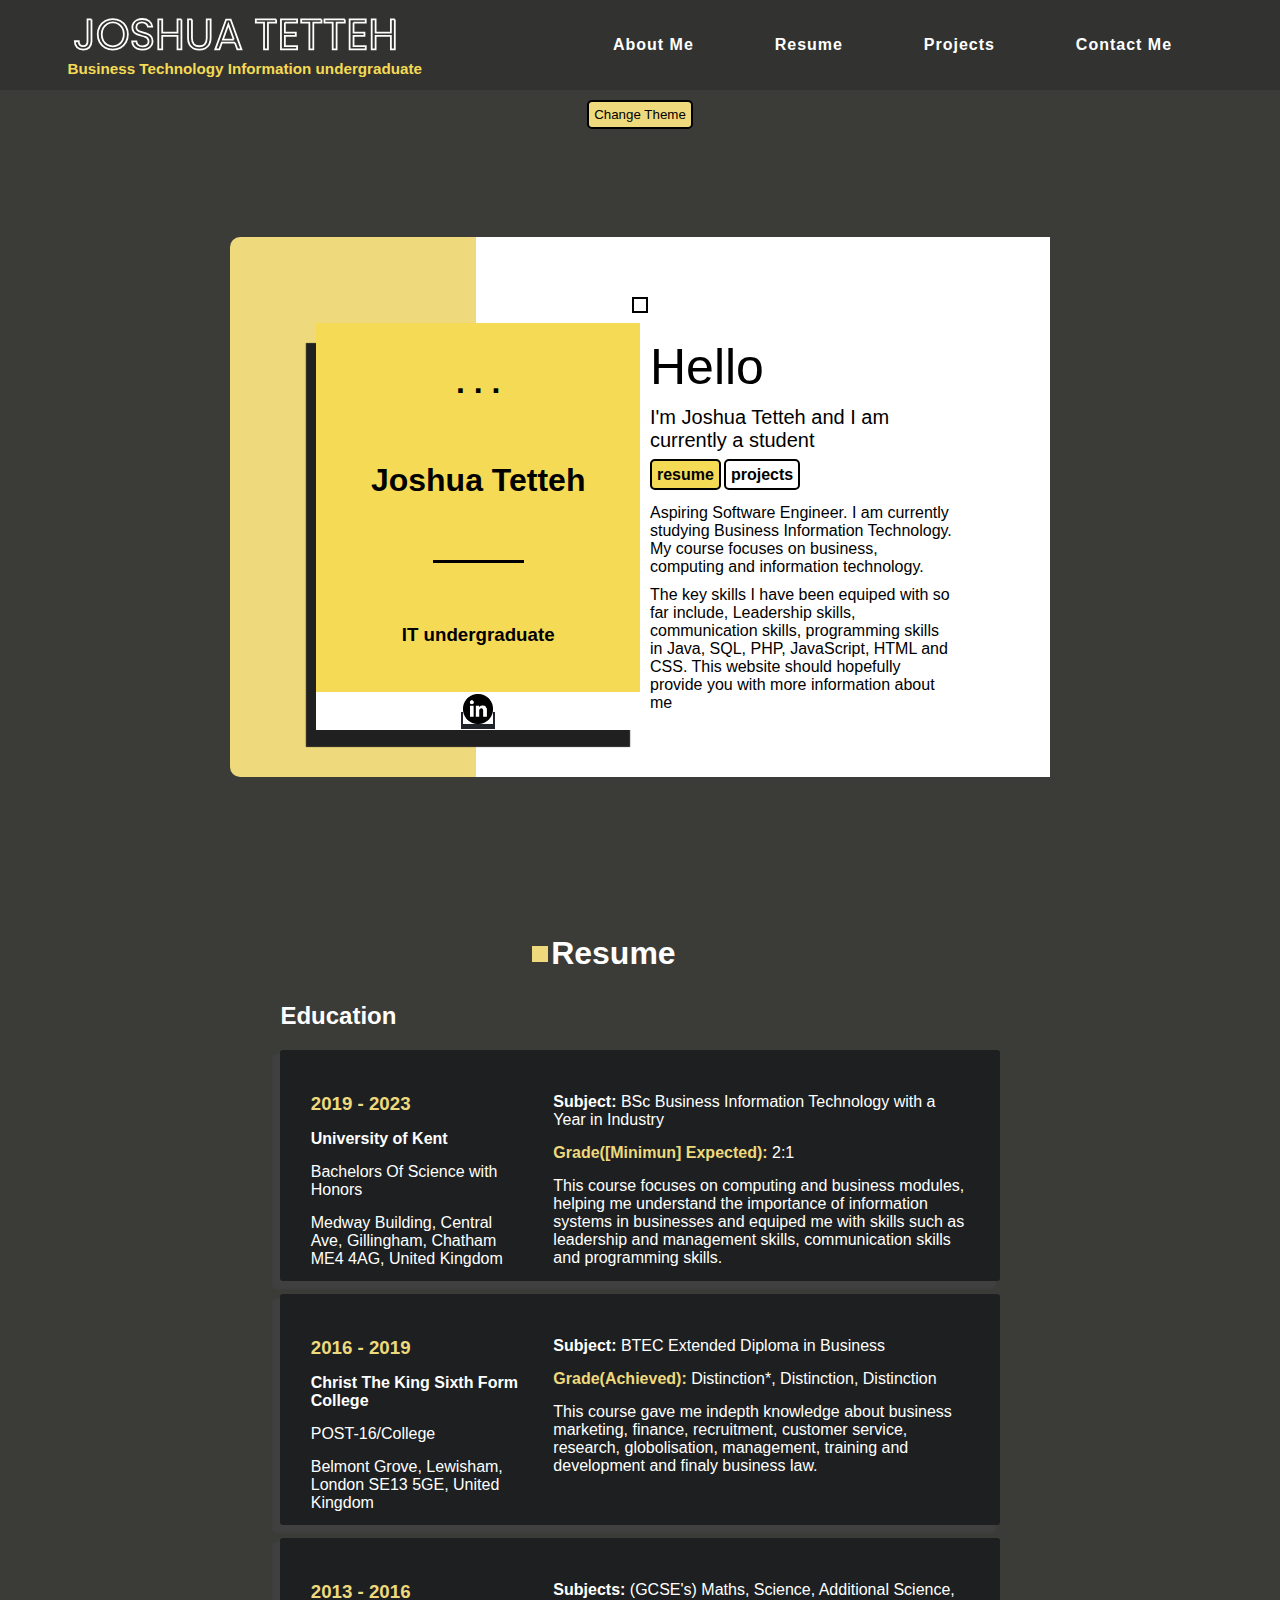
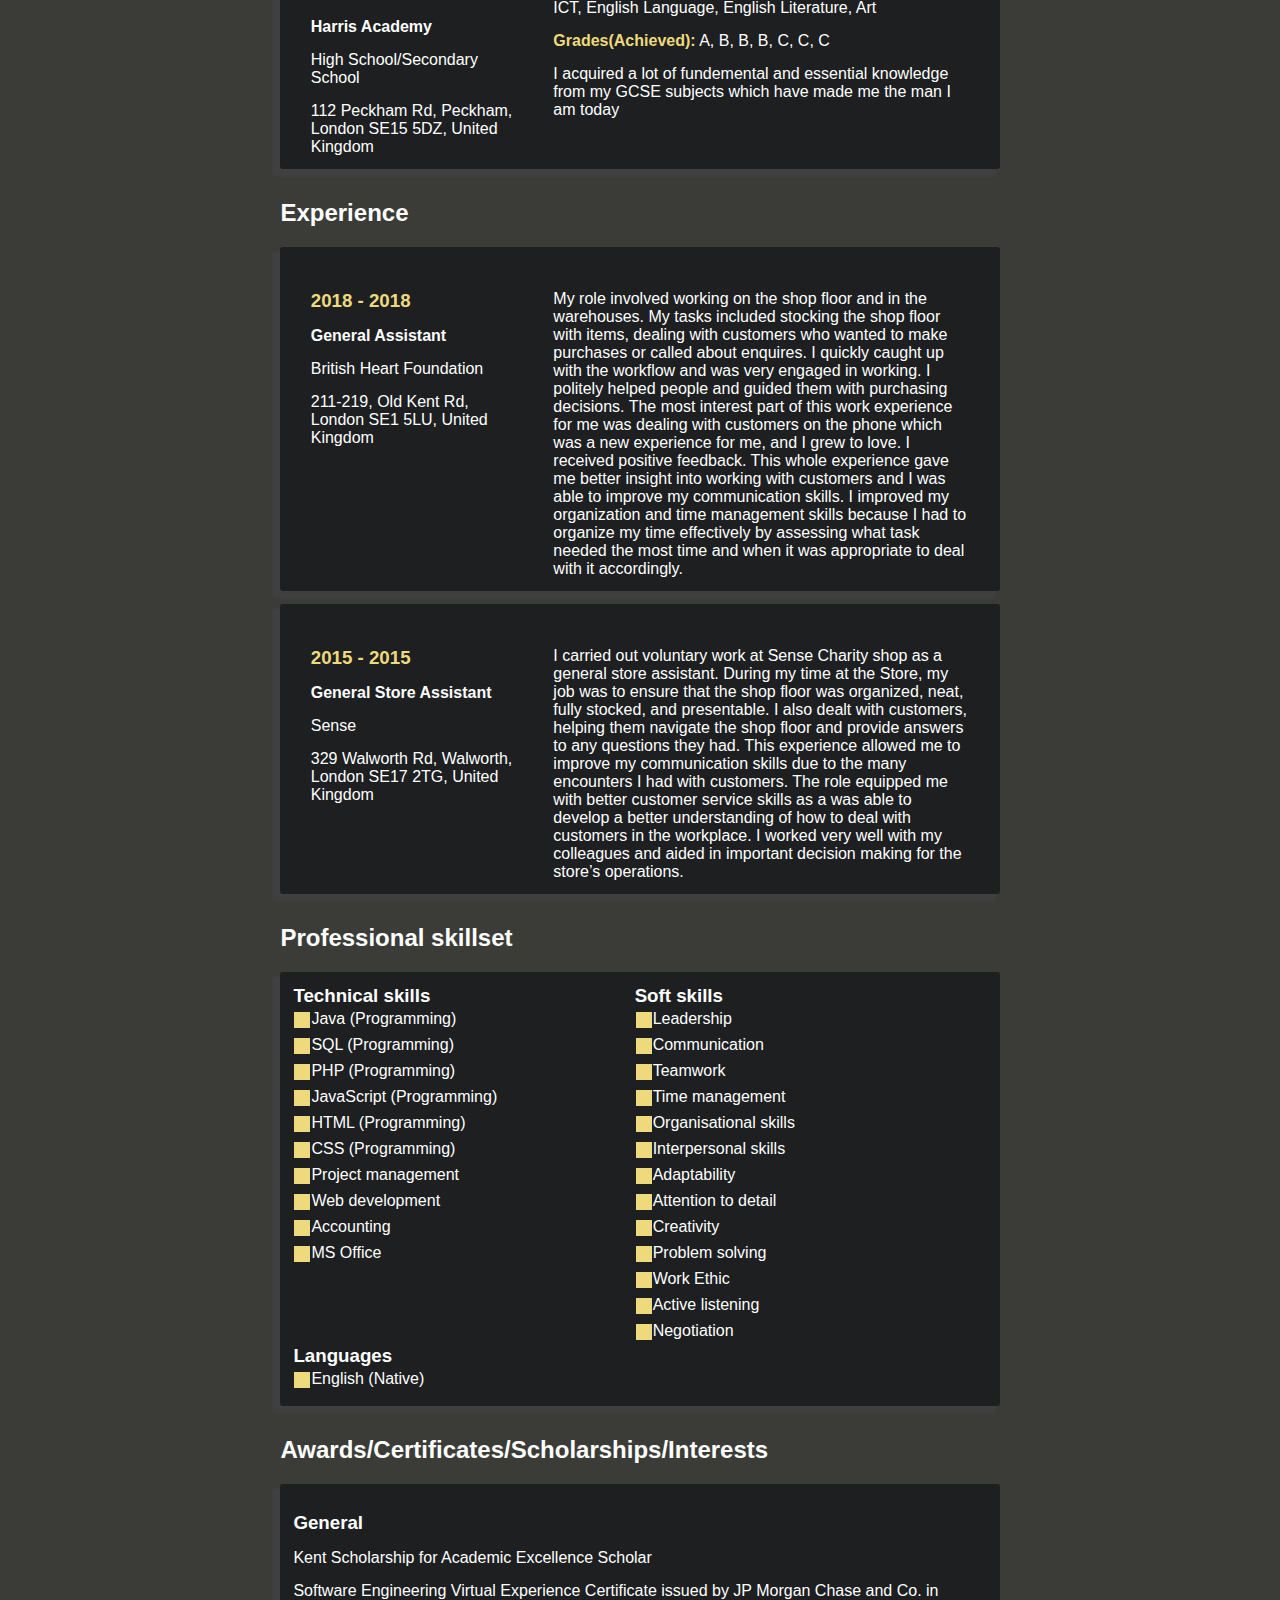
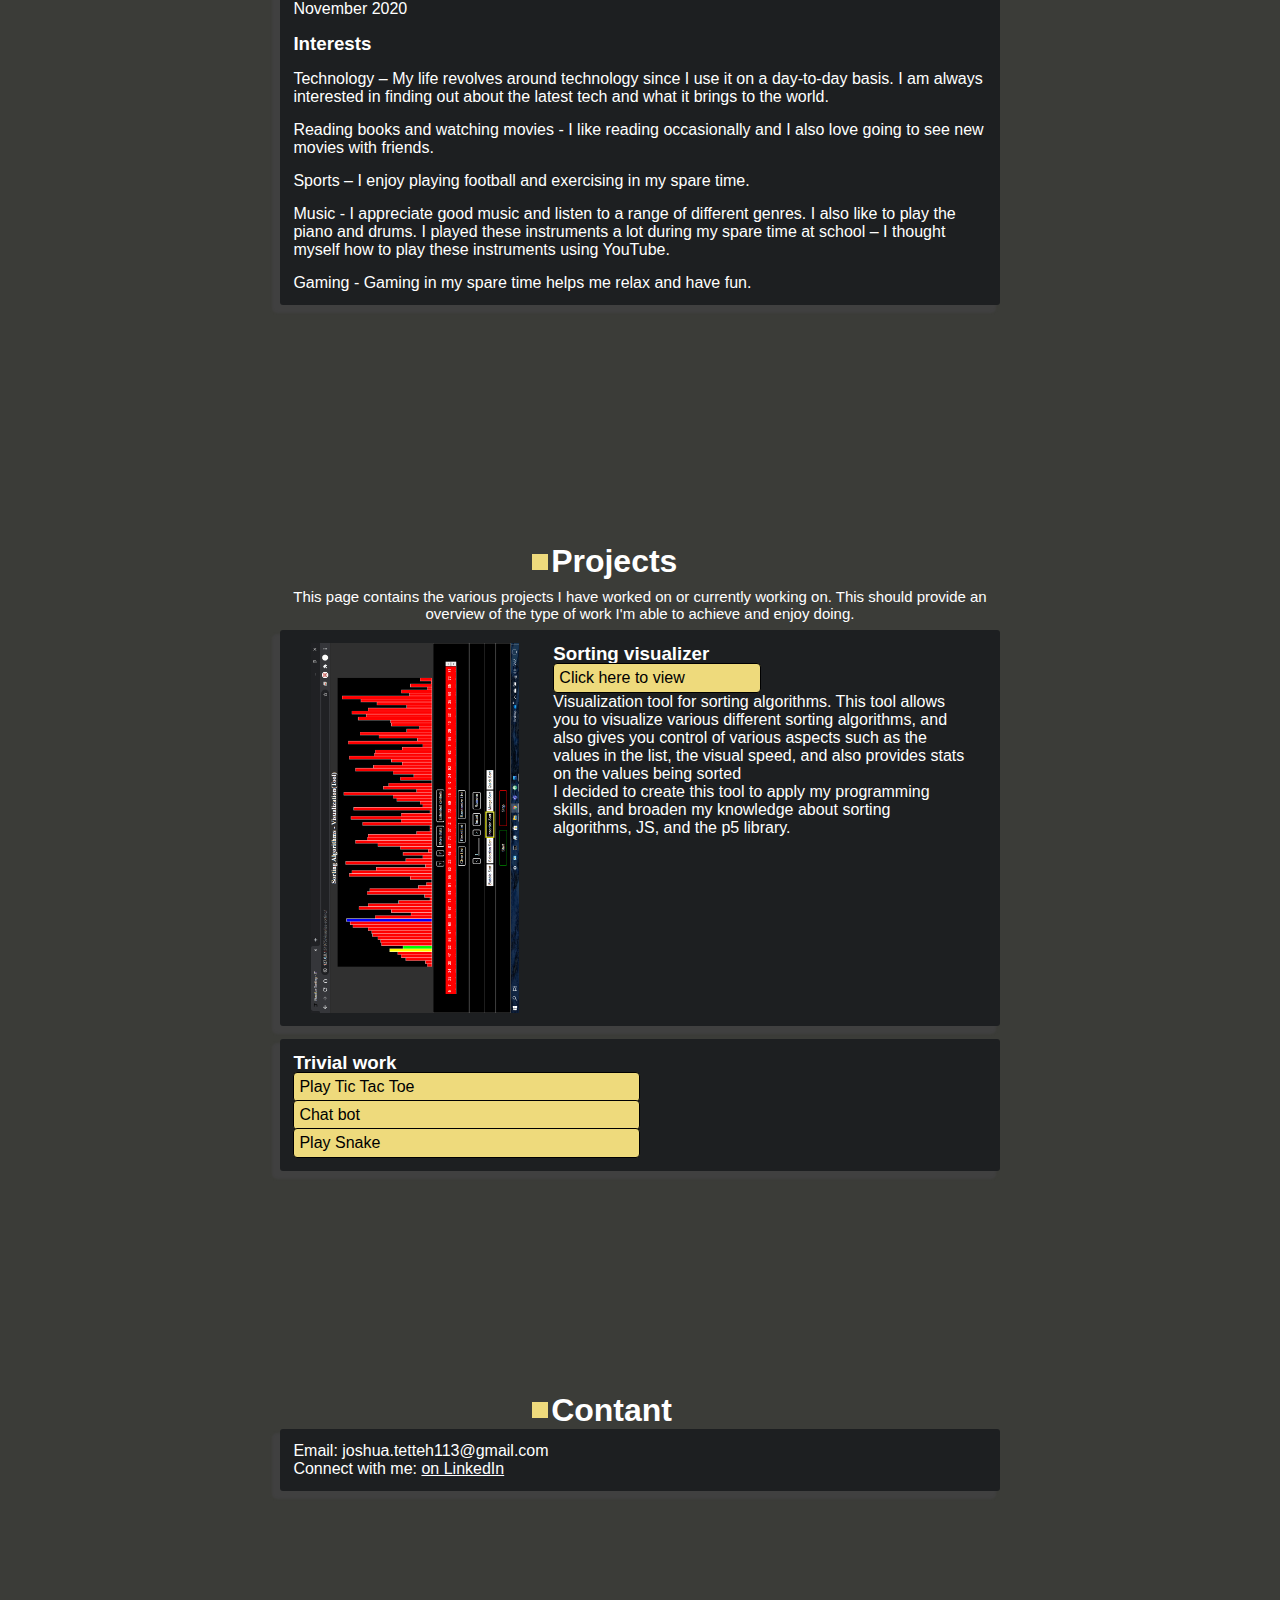
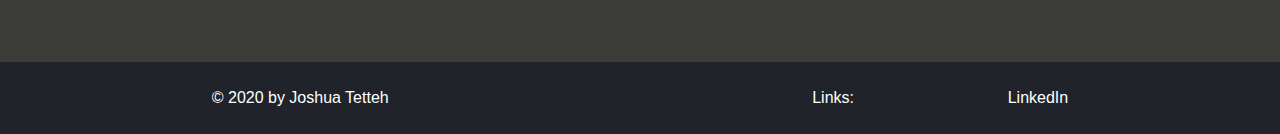
==== index.html @ b837d6ac "changed progress bar color for theme 2" ====
<!DOCTYPE html>
<html lang="en-GB">

<head>
  <meta charset="utf-8">
  <meta name="viewport" content="width=device-width, initial-scale=1.0">
  <title>Joshua Tetteh - Portfolio</title>
	<link rel="apple-touch-icon" href="./favicon.ico">
	<meta name="theme-color" content="#777"/>
	<meta name="description" content="Joshua Tetteh's Portfolio" />
	<meta name="keywords" content="Joshua, Tetteh, Portfolio, meta description,google meta description,meta name description" />
	<meta name="robots" content="index,follow" />

	<script src="https://ajax.googleapis.com/ajax/libs/jquery/3.5.1/jquery.min.js"></script>

  <style>
    /* default/desktop */
    * {
      margin: 0px;
      padding: 0px;
      box-sizing: border-box;
    }

    body {
      background-color: #121212;
			overflow-x: hidden;
			min-width: 350px;
			color: white;
			font-family: 'Courier New', monospace;
    }

		#my-name-svg {
			width: 90%;
			height: 100%;
			animation: 0.5s ease 5s 1 normal forwards running fill-name-white;
		}

		a {
			text-decoration: none;
			color: white;
			cursor: pointer;
		}

		.btn {
			outline: none;
			border: 2px solid #ffffff;
			background-color: #000000;
			color: white;
			padding: 5px;
			border-radius: 5px;
			transition: 0.5s ease;
		}

		.btn:hover {
			border: 3px solid #000000;
			background-color: #ffffff;
			color: black;
		}

		/* navigation panel at the top */
		.header {
			position: -webkit-sticky;
			position: sticky;
			top: 0;
			left: 0;
			display: flex;
			justify-content: space-around;
			align-items: center;
			min-height: 10vh;
			background-color: #363636;
			font-family: sans-serif;
			z-index: 99;
		}

		/* the page scroll bar in the header */
		.pixels-covered {
			position: absolute;
			bottom: 0;
			left: 0;
			background-color: white;
			min-height: 3px;
			width: 0%;
		}

		/* h1 tag with my name in header */
		.my-name {
			color: white;
			text-transform: uppercase;
			letter-spacing: 10px;
			font-size: 15px;
		}

		.my-position {
			font-size: 13px;
		}


		/* navigation container */
		.navigation-links {
			display: flex;
			justify-content: space-around;
			width: 50vw;
			display: flex;
			border-bottom-left-radius: 125px;
		}

		.navigation-links li {
			list-style: none;
		}

		.navigation-links a {
			color: white;
			letter-spacing: 1px;
			font-weight: bold;
			transition: 0.1s ease;
		}

		.navigation-links a:hover {
			border-radius: 50px;
			padding: 2px;
			background-color: white;
			color: black;
			text-decoration: none;
			border-radius: 2px;
		}

		.navigation-links a:active {
			letter-spacing: 3px;
		}

		.focused-nav  {
			text-decoration: underline;
		}

		/* button to open navigation */
		.burger {
			display: none;
		}

		.burger div {
			width: 25px;
			height: 3px;
			background-color: white;
			margin: 5px;
			transition: all 0.3s ease;
			margin: 2px auto;
		}

		.theme-picker-container {
			text-align: center;
			align-items: center;
			padding-top: 10px;
		}

		.theme-picker-container .theme-picker-wrapper {
			display: none;
		}

		.theme-picker-container .show {
			display: initial;
		}

		/* whole/actual page*/
		.content {
			max-width: 80%;
			margin: 0 auto;
		}

		/* each page*/
		.section {
			width: 80%;
			margin: 12vh auto;
			background: #0f0f0f;
			padding: 50px 50px;
			border-bottom: 2px solid black;
			box-shadow: 0px 10px 10px 0.5px #777;
			position: relative;
			z-index: 0;
			border-radius: 10px;
		}

		.section-header {
			width: 30%;
			margin: 0 auto;
			text-align: center;
		}

		.container-title {
			text-align: center;
		}

		.section-content {
			width: 100%;
			margin: 0 auto;
		}

		/* small square boxes infront of texts */
		.title-icon-box {
			display: inline-block;
			min-width: 16px;
			height: 16px;
			background-color: black;
			border: 2px solid white;
			vertical-align: middle;
			margin-right: 3px;
		}

		.title-icon-box#about-title-icon-box {
			margin: 10px auto;
			background-color: white;
			border: 2px solid black;
		}

		.about-background-left {
			z-index: -1;
			position: absolute;
			right: 0px;
			top: 0px;
			background-color: #ffffff;
			width: 70%;
			height: 100%;
		}

		.my-card-divider {
			width: 30%;
			height: 3px;
			background-color: #ffffff;
			margin: 0 auto;
		}

		.about-card {
			display: flex;
			justify-content: center;
			width: 90%;
			margin: 0 auto;
		}

		.about-left {
			min-width: 50%;
			min-height: 100%;
			background-color: #101010;
			text-align: center;
			box-shadow: -10px 20px 1px 0.1px #202020;
			display: flex;
			flex-direction: column;
			justify-content: space-between;
		}

		.my-card {
			padding: 10px;
			margin-bottom: 5px;
			display: flex;
			flex-direction: column;
			justify-content: space-around;
			min-height: 90%;
		}

		#my-pfp {
			width: 100px;
			height: 100px;
			border-radius: 100%;
			margin: 10px auto;
		}

		.about-right {
			min-height: 100%;
			min-width: 50%;
			padding: 10px;
			display: flex;
			flex-direction: column;
			justify-content: space-around;
			color: black;
		}

		/* anchor tags with local href */
		.internal-redirecter.one {
			border: 2px solid black;
			background-color: #ffffff;
			color: black;
			margin-right: 3px;
		}

		.internal-redirecter.one:hover {
			border: 2px solid black;
			background-color: #000000;
			color: white;
		}

		.internal-redirecter.two {
			border: 2px solid black;
			background-color: #000000;
			color: white;
			animation: link-blink 1s linear 0s infinite alternate;
		}

		.internal-redirecter.two:hover {
			border: 2px solid black;
			background-color: #ffffff;
			color: black;
		}
		@keyframes link-blink {
			0% { letter-spacing: 1px; }
			25% { letter-spacing: 1px; }
			50% { letter-spacing: 1px; }
			75% { letter-spacing: 2px; }
			100% { letter-spacing: 1px; }
		}

		.hello {
			font-size: 50px;
		}

		.who-I-am {
			font-size: 20px;
		}

		.about-right div{
			margin: 5px 0px;
		}

		/* anchor tags in first section */
		.nav {
			font-weight: bold;
			padding-top: 4px;
			display: flex;
			align-items: center;
		}

		.nav div{
			height: 100%;
		}

		/* small bar under first card */
		.social-links {
			background-color: #ffffff;
		}

		.social-links div img{
			width: 30px;
			height: 30px;
			margin: 2px;
		}

		/* resume */
		.container-title {
				display: flex;
				align-items: center;
				text-align: center;
		}

		.contact-me a {
			text-decoration: underline;
		}

		.resume-sections {
			width: 100%;
			margin: 30px auto;
		}

		.resume-sections .title-wrapper{
			margin-bottom: 20px;
		}

		.card {
			background-color: #fafafa;
			color: black;
			margin-bottom: 13px;
			padding: 13px;
			display: flex;
			justify-content: space-around;
			border-radius: 3px;
			box-shadow: -6px 6px 2px 2px #404040;
		}

		/* gaps for all cards with text */
		.education .card *, .experience .card *, .extracurricular  .card * {
			margin-top: 15px;
		}

		.card .left{
			width: 30%;
		}

		.card .right{
			width: 60%;
		}

		.one-sided {
			display: block;
		}

		.title-wrapper {
			word-wrap: break-word;
		}

		.random-projects ul {
			list-style-type: none;
		}

		.skill-set-box-icon {
			display: inline-block;
			min-width: 16px;
			height: 16px;
			vertical-align: middle;
			margin: 5px auto;
			margin-right: 1px;
			background-color: white;
			border: 2px solid black;
		}

		.skill {
			display: inline-block;
			margin-left: 1px;
			min-width: 80%;
		}

		.projects-description {
			text-align: center;
			font-size: 15px;
			margin: 8px auto;
		}

		.skill-set-card-top-bottom {
			display: flex;
		}

		/* footer */
		.footer {
			position: relative;
			background-color: #363636;
			min-height: 8vh;
			display: flex;
			justify-content: space-around;
			align-items: center;
		}

		.contact-me a {
			color: #000;
		}

		#backToTopButton {
			display: none;
			min-width: 3vw;
			min-height: 3vw;
			position: fixed;
			bottom: 5vw;
			right: 5vw;
			z-index: 99;
			border: none;
			outline: none;
			background-color: #000000;
			color: #ffffff;
			border: 2px solid white;
			font-size: 30px;
			font-weight: bold;
			cursor: pointer;
			padding: 10px;
			border-radius: 10px;
			font-size: 10px;
			opacity: 0.8;
			transition: 0.5s ease;
		}

		#backToTopButton:hover {
			background-color: #ffffff;
 			color: #000000;
		}

		.links {
			display: flex;
			justify-content: space-between;
			min-width: 20vw;
		}

		/* projects links */
		.semi-important-link {
			display: inline-block;
			margin-top: -2px;
			border: 2px solid black;
			background-color: #ffffff;
			color: black;
			min-width: 50%;
			padding: 5px;
		}

		.semi-important-link:hover {
			border: 2px solid black;
			background-color: #000000;
			color: white;
		}

		.project-card .left img {
			display: block;
			width: 100%;
			height: 100%;
		}

		.email-note {
			-moz-user-select: all;
		  -webkit-user-select: all;
		  -ms-user-select: all;
		  user-select: all;
		}
		/* end of default/desktop */
  </style>
  <style>
    /* tablet devices */
    @media all and (max-width: 1024px){
			#my-name-svg {
				width: 70%;
				height: 100%;
			}

			.navigation-links {
				width: 50%;
				font-size: 15px;
			}

			.my-name {
				font-size: 13px;
				letter-spacing: 6px;
			}

			.my-position {
				font-size: 11px;
			}

			.section {
				width: 90%;
				font-size: 15px;
			}

			.section-header {
				width: 20%;
				margin: 0 auto;
				font-size: 14px;
			}

			.resume h2.title {
				font-size: 5vw;
			}

			.title-icon-box {
				min-width: 12px;
				height: 12px;
			}

			.about-left {
				box-shadow: -10px 10px 1px 0.1px #888888;
			}

			#backToTopButton {
				min-width: 4.5vw;
				min-height: 4.5vw;
			}
    }
		/* end of tablet devices */
  </style>
  <style>
    /* mobile devices */
    @media all and (max-width: 768px){

			#my-name-svg {
				width: 60%;
				height: 100%;
			}

			.my-name {
				font-size: 12px;
				letter-spacing: 2px;
			}

			.my-position {
				font-size: 10px;
			}

			.navigation-links {
				position: absolute;
				right: 0px;
				height: 80vh;
				top: 10vh;
				background-color: #363636f5;
				display: flex;
				flex-direction: column;
				align-items: center;
				min-width: 70vw;
				transform: translateX(100%);
				transition: transform 0.5s ease-in;
			}

			.navigation-hidden {
				display: none;
				transform: translateX(100%);
				transition: transform 0.5s ease-in;
			}

			.navigation-links li {
				opacity: 0;
			}

			.burger {
				display: block;
			}

			.content {
				width: 100%;
			}

			.section {
				width: 100%;
				padding: 10px;
			}

			.section-header {
				width: 20%;
				font-size: 12px;
			}

			.section-header.shift {
				transform: translateX(-50%);
			}

			.about-background-left {
				left: 0px;
				width: 100%;
				height: 30%;
			}

			.about-left {
				min-height: 50vh;
				box-shadow: -5px 5px 1px 0.1px #888888;
			}

			.my-card {
				min-height: 40vh;
			}

			.title-icon-box {
				min-width: 10px;
				height: 10px;
			}

			.about-card {
				flex-direction: column;
			}

			.about-right {
				color: white;
			}

			.internal-redirecter.two {
				border: 2px solid white;
				background-color: #ffffff;
				color: black;
				margin-right: 3px;
			}

			.internal-redirecter.two:hover {
				border: 2px solid black;
				background-color: #000000;
				color: white;
			}

			.internal-redirecter.one {
				border: 2px solid black;
				background-color: #000000;
				color: white;
			}

			.internal-redirecter.one:hover {
				border: 2px solid white;
				background-color: #ffffff;
				color: black;
			}

			/* resume */
			.card {
				flex-direction: column;
			}

			.card .left{
				width: 100%;
				margin-bottom: 10px;
			}

			.card .right{
				width: 100%;
			}

			.skill-set-card-top-bottom {
				flex-direction: column;
			}

			.semi-important-link {
				font-size: 14px;
			}

			.projects-description {
				font-size: 12px;
			}

			#backToTopButton {
				min-width: 6vw;
				min-height: 6vw;
			}
    }
		/* end of mobile devices */
  </style>
	<style>
		/* defaults */
		/* mobile  */
		.navigation-active {
			display: flex;
			transform: translateX(0%);
			z-index: 98;
		}

		@keyframes navigationLinkFade {
			from {
				opacity: 0;
				transform: translateX(50px);
			}
			to {
				opacity: 1;
				transform: translateX(0px);
			}
		}

		/* bars for navigation button */
		.toggle.line1 {
			transform: rotate(-45deg) translate(-5px, 2px);
		}

		.toggle.line2 {
			opacity: 0;
		}

		.toggle.line3 {
			transform: rotate(45deg) translate(-5px, -2px);
		}
	</style>
	<script>
		$(document).ready(function() {

			// continous name animation
			// infinite loop
			$("#my-name-svg").css("animation", `text-fill-animate1 4s linear 15s infinite alternate`);
			$("#my-name-svg path").each(function(index) {
				/* set max offset for svg */
				$(this).css("stroke-dasharray", `${$(this).get(0).getTotalLength()}`);
				/* add animation to texts lines */
				$(this).css("animation", `text-line-animate${index} 3s linear ${index}s infinite alternate`);
				/* create animation for each text */
				var css = `@keyframes text-line-animate${index} { 0% {stroke-dashoffset: ${$(this).get(0).getTotalLength()}} 50% {stroke-dashoffset: 0} 100% {stroke-dashoffset: 0} }`,
				head = document.head || document.getElementsByTagName('head')[0], /* get head tag  */
				styleObj = document.querySelectorAll('style')[0];/* get first style tag  */
				if (index === 1) css += ` @keyframes text-fill-animate1 { 0% {fill: transparent} 25% {fill: transparent} 50% {fill: white} 100% {fill: transparent} }`;
				/* append new css in style tag */
				if (styleObj.styleSheet){
				  // This is required for IE8 and below.
				  styleObj.styleSheet.cssText = css;
				} else {
				  styleObj.appendChild(document.createTextNode(css));
				}
			});

			// add scroll effects to the navigation button
			$(".navigation-links a").click(function (){
				var sectionElementID = $(this).attr('name');
          $('html, body').animate({
              scrollTop: $(sectionElementID).offset().top-140
          }, 300);
      });

			$('.internal-redirecter').click(function (){
				var sectionElementID = $(this).attr('name');
          $('html, body').animate({
              scrollTop: $(sectionElementID).offset().top-140
          }, 3500);
      });

			// create function to add listener to navigation button
			// get nav button, nav container and each anchor tag
			const navigationSlide = function() {
				const burger = document.querySelector('.burger');
				const navigation = document.querySelector('.navigation-links');
				const navigationLinks = document.querySelectorAll('.navigation-links li');

				// toggle nav
				burger.addEventListener('click', function() {
					navigation.classList.toggle('navigation-active');
					navigation.classList.toggle('navigation-hidden');

					// animate navigationLinks
					navigationLinks.forEach(function(link, index) {
						if (link.style.animation)
						{
							link.style.animation = '';
						}
						else
						{
							link.style.animation = `navigationLinkFade 0.5s ease forwards ${index/7+0.3}s`;
						}
					});

					// animate burger
					document.querySelectorAll('.burger div').forEach(function(div) {
						div.classList.toggle('toggle');
					});
				});
			}

			// call to add effects of nav, for mobile
			navigationSlide();

			// hide/display backToTopButton
			window.onscroll = function() {
				// check for safari or any other brower
			  if (document.body.scrollTop > 150 || document.documentElement.scrollTop > 150)
			  {
			    $('#backToTopButton').css("display","block");
			  }
			  else
			  {
			    $('#backToTopButton').css("display","none");
			  }

				// percentage bar/ page scroll progress bar
				var winScroll = document.body.scrollTop || document.documentElement.scrollTop;
			  var height = document.documentElement.scrollHeight - document.documentElement.clientHeight;
			  var scrolled = (winScroll / height) * 100;
				$('.pixels-covered').css("width", scrolled + "%");
			};

			// add handler to back to top button
			$('#backToTopButton').click(function() {
				$('html, body').animate({
            scrollTop: 0
        }, 1000);
			});

			// toggle select tag that is used to select themes hidden/inline-block
			$('#changeThemeBtn1').click(function() {
				$('.theme-picker-wrapper').toggleClass('show');
			});

			// change theme when user selects a new theme
			$('#themePicker1').change(function() {
				switch($(this).val())
				{
					case "theme1" :
						applyTheme1();
						break;
					case "theme2" :
						applyTheme2();
						break;
					case "theme3" :
						applyTheme3();
						break;
				}
				// hide the select tag again
				$('#changeThemeBtn1').click();
			});
			// applys specific css values to change theme;
			function applyTheme1() {
				// remove all applied themes(style tags), leaving default
				$('.themes').remove();
			}
			// adds style tag with specific css values to change theme;
			function applyTheme2() {
				// remove previous style tag for themes
				$('.themes').remove();
				// style tag
				var newStyle = $("<style class='themes theme2'></style>");
				$('head').append(newStyle);
				// css for style tag
				let styleTextNode = `body { background-color: #e6dace; font-family: Arial, sans-serif; }
				.header { background-color: #fff; color: #000; }
				#my-name-svg { background-color: #00f7; padding: 5px; border-radius: 2px; box-shadow: 0px 5px 15px 10px #77f7; }
				@media all and (max-width: 768px) {.navigation-links { background-color: #e6dace; border-left: 2px solid #000; } }
				.navigation-links a { background: transparent; color: #000; transition: 0s; }
				.navigation-links a:hover, .navigation-links a:active { color: #00f; }
				.burger div { background-color: #00f; }
				.footer, .footer a, a { background-color: #fff; color: #000; }
				#about-me { background-color: #e6dace; color: #000; }
				.about-left { background-color: #f4ece6; color: #000; }
				.my-card-divider { background-color: #00f; }
				@media all and (max-width: 768px) {.about-right { color: #000; } }
				.section { background: transparent; color: #000; box-shadow: none; border-bottom: none; }
				.card { background-color: #fff; color: #000; }
				.education .card h3, .experience .card h3 { color: #00f; }
				.education .card .grades { color: #00f; }
				.internal-redirecter.one { background-color: #00f; color: #fff; border: 2px solid #00f; }
				.internal-redirecter.one:hover { background-color: #fff; color: #000; border: 2px solid #00f; }
				.internal-redirecter.two { background-color: #fff; color: #000; border: 2px solid #00f; }
				.internal-redirecter.two:hover { background-color: #00f; color: #fff; border: 2px solid #00f; }
				.title-icon-box { background-color: #00f; border: 2px solid #00f; }
				.skill-set-box-icon { background-color: #00f; border: none; }
				#backToTopButton { background-color: #00f; border: none; }
				.semi-important-link { background-color: #34a1eb; color: #fff; border: 2px solid #000; border-radius: 10px; }
				.btn { background-color: #34a1eb; color: #fff; border: 2px solid #000; }
				.skill p { display: inline-block; }
				.extracurricular-card-right ul { list-style-type: none; }
				.pixels-covered { background: linear-gradient(to right, #fcb045, #fd1d1d, #833ab4); border-radius: 10px; }`;
				$('.themes').append(styleTextNode);
			}
			// adds style tag with specific css values to change theme;
			function applyTheme3() {
				// remove previous style tag for themes
				$('.themes').remove();
				// style tag
				var newStyle = $("<style class='themes theme2'></style>");
				$('head').append(newStyle);
				// css for style tag
				let styleTextNode = `body { background-color: #3b3c38; font-family: Helvetica, sans-serif; }
				.header { background-color: #323330; color: #ff0; }
				.header .title { color: #f5da55; }
				#my-name-svg { background: transparent; padding: 5px; border-radius: 2px; }
				.navigation-links a { background: transparent; color: #fff; transition: 0s; }
				.navigation-links a:hover, .navigation-links a:active { color: #eeda7c; background: transparent; }
				.burger div { background-color: #f5da55; }
				.footer, .footer a, a { background-color: #20232a; color: #fff; }
				.title { color: #fff; }
				#about-me { background-color: #eeda7c; color: #000; }
				.about-left { background-color: #f5da55; color: #000; }
				.my-card-divider { background-color: #000; }
				.section { background: transparent; color: #000; box-shadow: none; border-bottom: none; }
				.card { background-color: #1d1f21; color: #fff; }
				.education .card h3, .experience .card h3 { color: #eeda7c; }
				.education .card .grades { color: #eeda7c; }
				.internal-redirecter.one { background-color: #f5da55; color: #000; border: 2px solid #000; }
				.internal-redirecter.one:hover { background-color: #fff; color: #000; border: 2px solid #000; }
				.internal-redirecter.two { background-color: #fff; color: #000; border: 2px solid #000; }
				.internal-redirecter.two:hover { background-color: #f5da55; color: #000; border: 2px solid #000; }
				.title-icon-box { background-color: #eeda7c; border: 2px solid #eeda7c; }
				.skill-set-box-icon { background-color: #eeda7c; border: none; }
				#backToTopButton { background-color: #000; border: none; }
				.semi-important-link { background-color: #eeda7c; color: #000; border: 1px solid #000; border-radius: 4px; }
				.btn { background-color: #eeda7c; color: #000; border: 2px solid #000; }
				.skill p { display: inline-block; }
				.extracurricular-card-right ul { list-style-type: none; }
				.pixels-covered { background-color: #eeda7c; }
				.projects-description { color: #fff; }
				.contact-me a { color: #fff; }
				@media all and (max-width: 768px) {
				.navigation-links { background-color: #323330; border-left: 2px solid #000; }
				.about-right { color: #000; }
				}`;
				$('.themes').append(styleTextNode);
			}
			// automatically pick theme 3 when the user loads the page
			$('#themePicker1 option[value=theme3]').prop("selected","selected").change();
			// hide the select tag used to change themes,the changeThemeBtn toggles its display
			$('#changeThemeBtn1').click();
		});
	</script>

</head>

<body>
  <div class="body">
     <div class="container header">
        <div class="container title">
          <div class="container my-name">
						<svg id="my-name-svg" width="360" height="37" viewBox="0 0 360 37" fill="none" xmlns="http://www.w3.org/2000/svg">
						<path d="M20.544 1.544V26.264C20.544 29.016 19.696 31.224 18 32.888C16.304 34.52 14.064 35.336 11.28 35.336C8.464 35.336 6.208 34.504 4.512 32.84C2.816 31.144 1.968 28.84 1.968 25.928H6.336C6.368 27.56 6.784 28.888 7.584 29.912C8.416 30.936 9.648 31.448 11.28 31.448C12.912 31.448 14.128 30.968 14.928 30.008C15.728 29.016 16.128 27.768 16.128 26.264V1.544H20.544Z" stroke="white" stroke-width="2" mask="url(#path-1-outside-1)"/>
						<path d="M44.3171 35.336C41.2131 35.336 38.3811 34.616 35.8211 33.176C33.2611 31.704 31.2291 29.672 29.7251 27.08C28.2531 24.456 27.5171 21.512 27.5171 18.248C27.5171 14.984 28.2531 12.056 29.7251 9.464C31.2291 6.84 33.2611 4.808 35.8211 3.368C38.3811 1.896 41.2131 1.16 44.3171 1.16C47.4531 1.16 50.3011 1.896 52.8611 3.368C55.4211 4.808 57.4371 6.824 58.9091 9.416C60.3811 12.008 61.1171 14.952 61.1171 18.248C61.1171 21.544 60.3811 24.488 58.9091 27.08C57.4371 29.672 55.4211 31.704 52.8611 33.176C50.3011 34.616 47.4531 35.336 44.3171 35.336ZM44.3171 31.544C46.6531 31.544 48.7491 31 50.6051 29.912C52.4931 28.824 53.9651 27.272 55.0211 25.256C56.1091 23.24 56.6531 20.904 56.6531 18.248C56.6531 15.56 56.1091 13.224 55.0211 11.24C53.9651 9.224 52.5091 7.672 50.6531 6.584C48.7971 5.496 46.6851 4.952 44.3171 4.952C41.9491 4.952 39.8371 5.496 37.9811 6.584C36.1251 7.672 34.6531 9.224 33.5651 11.24C32.5091 13.224 31.9811 15.56 31.9811 18.248C31.9811 20.904 32.5091 23.24 33.5651 25.256C34.6531 27.272 36.1251 28.824 37.9811 29.912C39.8691 31 41.9811 31.544 44.3171 31.544Z" stroke="white" stroke-width="2" mask="url(#path-1-outside-1)"/>
						<path d="M77.4915 35.336C75.2835 35.336 73.2995 34.952 71.5395 34.184C69.8115 33.384 68.4515 32.296 67.4595 30.92C66.4675 29.512 65.9555 27.896 65.9235 26.072H70.5795C70.7395 27.64 71.3795 28.968 72.4995 30.056C73.6515 31.112 75.3155 31.64 77.4915 31.64C79.5715 31.64 81.2035 31.128 82.3875 30.104C83.6035 29.048 84.2115 27.704 84.2115 26.072C84.2115 24.792 83.8595 23.752 83.1555 22.952C82.4515 22.152 81.5715 21.544 80.5155 21.128C79.4595 20.712 78.0355 20.264 76.2435 19.784C74.0355 19.208 72.2595 18.632 70.9155 18.056C69.6035 17.48 68.4675 16.584 67.5075 15.368C66.5795 14.12 66.1155 12.456 66.1155 10.376C66.1155 8.552 66.5795 6.936 67.5075 5.528C68.4355 4.12 69.7315 3.032 71.3955 2.264C73.0915 1.496 75.0275 1.112 77.2035 1.112C80.3395 1.112 82.8995 1.896 84.8835 3.464C86.8995 5.032 88.0355 7.112 88.2915 9.704H83.4915C83.3315 8.424 82.6595 7.304 81.4755 6.344C80.2915 5.352 78.7235 4.856 76.7715 4.856C74.9475 4.856 73.4595 5.336 72.3075 6.296C71.1555 7.224 70.5795 8.536 70.5795 10.232C70.5795 11.448 70.9155 12.44 71.5875 13.208C72.2915 13.976 73.1395 14.568 74.1315 14.984C75.1555 15.368 76.5795 15.816 78.4035 16.328C80.6115 16.936 82.3875 17.544 83.7315 18.152C85.0755 18.728 86.2275 19.64 87.1875 20.888C88.1475 22.104 88.6275 23.768 88.6275 25.88C88.6275 27.512 88.1955 29.048 87.3315 30.488C86.4675 31.928 85.1875 33.096 83.4915 33.992C81.7955 34.888 79.7955 35.336 77.4915 35.336Z" stroke="white" stroke-width="2" mask="url(#path-1-outside-1)"/>
						<path d="M120.831 1.544V35H116.463V19.832H99.4234V35H95.0554V1.544H99.4234V16.232H116.463V1.544H120.831Z" stroke="white" stroke-width="2" mask="url(#path-1-outside-1)"/>
						<path d="M132.562 1.544V22.712C132.562 25.688 133.282 27.896 134.722 29.336C136.194 30.776 138.226 31.496 140.818 31.496C143.378 31.496 145.378 30.776 146.818 29.336C148.29 27.896 149.026 25.688 149.026 22.712V1.544H153.394V22.664C153.394 25.448 152.834 27.8 151.714 29.72C150.594 31.608 149.074 33.016 147.154 33.944C145.266 34.872 143.138 35.336 140.77 35.336C138.402 35.336 136.258 34.872 134.338 33.944C132.45 33.016 130.946 31.608 129.826 29.72C128.738 27.8 128.194 25.448 128.194 22.664V1.544H132.562Z" stroke="white" stroke-width="2" mask="url(#path-1-outside-1)"/>
						<path d="M180.456 27.56H165.864L163.176 35H158.568L170.664 1.736H175.704L187.752 35H183.144L180.456 27.56ZM179.208 24.008L173.16 7.112L167.112 24.008H179.208Z" stroke="white" stroke-width="2" mask="url(#path-1-outside-1)"/>
						<path d="M226.413 1.544V5.096H217.293V35H212.925V5.096H203.757V1.544H226.413Z" stroke="white" stroke-width="2" mask="url(#path-1-outside-1)"/>
						<path d="M236.158 5.096V16.28H248.35V19.88H236.158V31.4H249.79V35H231.79V1.496H249.79V5.096H236.158Z" stroke="white" stroke-width="2" mask="url(#path-1-outside-1)"/>
						<path d="M276.991 1.544V5.096H267.871V35H263.503V5.096H254.335V1.544H276.991Z" stroke="white" stroke-width="2" mask="url(#path-1-outside-1)"/>
						<path d="M302.96 1.544V5.096H293.84V35H289.472V5.096H280.304V1.544H302.96Z" stroke="white" stroke-width="2" mask="url(#path-1-outside-1)"/>
						<path d="M312.705 5.096V16.28H324.897V19.88H312.705V31.4H326.337V35H308.337V1.496H326.337V5.096H312.705Z" stroke="white" stroke-width="2" mask="url(#path-1-outside-1)"/>
						<path d="M358.722 1.544V35H354.354V19.832H337.314V35H332.946V1.544H337.314V16.232H354.354V1.544H358.722Z" stroke="white" stroke-width="2" mask="url(#path-1-outside-1)"/>
						</svg>
          </div>
          <div class="container my-position">
            <h3>Business Technology Information undergraduate</h3>
          </div>
        </div>
         <ul class="container navigation-panel navigation-links navigation-hidden">
              <li><a name="#about-me">About Me</a></li>
              <li><a name="#resume">Resume</a></li>
              <li><a name="#projects">Projects</a></li>
              <li><a name="#contact-me">Contact Me</a></li>
         </ul>
				 <div class="burger">
							<div class="line1"></div>
							<div class="line2"></div>
						  <div class="line3"></div>
				 </div>
				 <div class="pixels-covered">
			 	</div>
    </div>
		<div class="container theme-picker-container">
			<button id="changeThemeBtn1" class="btn">Change Theme</button>
			<div class="theme-picker-wrapper">
				<select class="theme-picker" name="theme-picker" id="themePicker1">
					<option value="theme1" selected>Theme 1</option>
					<option value="theme2">Theme 2</option>
					<option value="theme3">Theme 3</option>
				</select>
			</div>
		</div>
    <div class="container content">
      <div id="about-me" class="container about-me section">
				<div class="about-background-left">
				</div>
				<div class="section-header">
					<div class="container-title">
						<div class="title-icon-box" id="about-title-icon-box"></div>
					</div>
				</div>
				<div class="section-content">
        	<div class="about-card">
						<div class="about-left about-top">
							<div class="my-card">
								<div class="profile-picture">
									<h1>. . .</h1>
								</div>
								<div class="my-name-2">
									<h1>Joshua Tetteh</h1>
								</div>
								<div class="my-card-divider">
								</div>
								<div class="position-or-navs">
									<h3>IT undergraduate</h3>
								</div>
							</div>
							<div class="social-links">
								<div><a href="https://www.linkedin.com/in/joshua-tetteh-3a04b91ba/" target="_blank"><img src="./assets/pics/linkedin icon.png" alt="LI"/></a></div>
							</div>
						</div>
						<div class="about-right about-bottom">
							<div class="hello">
								<p>Hello</p>
							</div>
							<div class="who-I-am">
								<p>I'm Joshua Tetteh and I am currently  a student</p>
							</div>
							<div class="nav">
								<div><a name="#resume" class="btn internal-redirecter one">resume</a></div><div><a name="#projects" class="btn internal-redirecter two">projects</a></div>
							</div>
							<div class="description-1">
								<p>Aspiring Software Engineer. I am currently studying Business Information Technology. My course focuses on business, computing and information technology. </p>
							</div>
							<div class="description-2">
								<p>The key skills I have been equiped with so far include, Leadership skills, communication skills, programming skills in Java, SQL, PHP, JavaScript, HTML and CSS. This website should hopefully provide you with more information about me</p>
							</div>
						</div>
					</div>
				</div>
      </div>
      <div id="resume" class="container resume section">
				<div class="section-header shift">
					<div class="container-title">
						<div class="title-icon-box"></div>
						<h1 id="resumeTitle" class="title">Resume</h1>
					</div>
				</div>
				<div class="section-content">
        	<div class="education resume-sections">
						<div class="education-title-wrapper title-wrapper">
							<h2 class="education-title title">Education</h2>
						</div>
						<div class="education-cards-wrapper">
							<div class="education-card card">
								<div class="education-card-left left">
									<h3 class="dateText">2019 - 2023</h3>
									<p class="businessNameText"><b>University of Kent</b></p>
									<p class="levelText">Bachelors Of Science with Honors</p>
									<p class="locationText">Medway Building, Central Ave, Gillingham, Chatham ME4 4AG, United Kingdom</p>
								</div>
								<div class="education-card-right right">
									<p><b>Subject:</b> BSc Business Information Technology with a Year in Industry</p>
									<p><b class="grades">Grade([Minimun] Expected):</b> 2:1</p>
									<p>This course focuses on computing and business modules, helping me understand the importance of information systems in businesses and equiped me with skills such as leadership and management skills, communication skills and programming skills.</p>
								</div>
							</div>
							<div class="education-card card">
								<div class="education-card-left left">
									<h3 class="dateText">2016 - 2019</h3>
									<p class="businessNameText"><b>Christ The King Sixth Form College</b></p>
									<p class="levelText">POST-16/College</p>
									<p class="locationText">Belmont Grove, Lewisham, London SE13 5GE, United Kingdom</p>
								</div>
								<div class="education-card-right right">
									<p><b>Subject:</b> BTEC Extended Diploma in Business</p>
									<p><b class="grades">Grade(Achieved):</b> Distinction*, Distinction, Distinction</p>
									<p>This course gave me indepth knowledge about business marketing, finance, recruitment, customer service, research, globolisation, management, training and development and finaly business law.</p>
								</div>
							</div>
							<div class="education-card card">
								<div class="education-card-left left">
									<h3 class="dateText">2013 - 2016</h3>
									<p class="businessNameText"><b>Harris Academy</b></p>
									<p class="levelText">High School/Secondary School</p>
									<p class="locationText">112 Peckham Rd, Peckham, London SE15 5DZ, United Kingdom</p>
								</div>
								<div class="education-card-right right">
									<p><b>Subjects:</b> (GCSE's) Maths, Science, Additional Science, ICT, English Language, English Literature, Art</p>
									<p><b class="grades">Grades(Achieved):</b> A, B, B, B, C, C, C</p>
									<p>I acquired a lot of fundemental and essential knowledge from my GCSE subjects which have made me the man I am today</p>
								</div>
							</div>
						</div>
        	</div>
					<div class="experience resume-sections">
						<div class="title-wrapper">
							<h2 class="title">Experience</h2>
						</div>
						<div class="experience-cards-wrapper">
							<div class="experience-card card">
								<div class="experience-card-left left">
									<h3 class="dateText">2018 - 2018</h3>
									<p class="businessNameText"><b>General Assistant</b></p>
									<p class="levelText">British Heart Foundation</p>
									<p class="locationText">211-219, Old Kent Rd, London SE1 5LU, United Kingdom</p>
								</div>
								<div class="experience-card-right right">
									<p>My role involved working on the shop floor and in the warehouses. My tasks included stocking the shop floor with items, dealing with customers who wanted to make purchases or called about enquires. I quickly caught up with the workflow and was very engaged in working. I politely helped people and guided them with purchasing decisions. The most interest part of this work experience for me was dealing with customers on the phone which was a new experience for me, and I grew to love. I received positive feedback. This whole experience gave me better insight into working with customers and I was able to improve my communication skills. I improved my organization and time management skills because I had to organize my time effectively by assessing what task needed the most time and when it was appropriate to deal with it accordingly.</p>
								</div>
							</div>
							<div class="experience-card card">
								<div class="experience-card-left left">
									<h3 class="dateText">2015 - 2015</h3>
									<p class="businessNameText"><b>General Store Assistant</b></p>
									<p class="levelText">Sense</p>
									<p class="locationText">329 Walworth Rd, Walworth, London SE17 2TG, United Kingdom</p>
								</div>
								<div class="experience-card-right right">
									 <p>I carried out voluntary work at Sense Charity shop as a general store assistant. During my time at the Store, my job was to ensure that the shop floor was organized, neat, fully stocked, and presentable. I also dealt with customers, helping them navigate the shop floor and provide answers to any questions they had. This experience allowed me to improve my communication skills due to the many encounters I had with customers. The role equipped me with better customer service skills as a was able to develop a better understanding of how to deal with customers in the workplace. I worked very well with my colleagues and aided in important decision making for the store’s operations.</p>
								</div>
							</div>
						</div>
					</div>
					<div class="skill-set resume-sections">
						<div class="title-wrapper">
							<h2 class="title">Professional skillset</h2>
						</div>
						<div class="skill-set-cards-wrapper">
							<div class="skill-set-card card one-sided">
								<div class="skill-set-card-top-bottom">
									<div class="skill-set-card-left top">
										<h3>Technical skills</h3>
										<div>
											<div class="skill"><div class="skill-set-box-icon"></div><p>Java (Programming)</p></div>
											<div class="skill"><div class="skill-set-box-icon"></div><p>SQL (Programming)</p></div>
											<div class="skill"><div class="skill-set-box-icon"></div><p>PHP (Programming)</p></div>
											<div class="skill"><div class="skill-set-box-icon"></div><p>JavaScript (Programming)</p></div>
											<div class="skill"><div class="skill-set-box-icon"></div><p>HTML (Programming)</p></div>
											<div class="skill"><div class="skill-set-box-icon"></div><p>CSS (Programming)</p></div>
											<div class="skill"><div class="skill-set-box-icon"></div><p >Project management</p></div>
											<div class="skill"><div class="skill-set-box-icon"></div><p>Web development</p></div>
											<div class="skill"><div class="skill-set-box-icon"></div><p>Accounting</p></div>
											<div class="skill"><div class="skill-set-box-icon"></div><p>MS Office</p></div>
										</div>
									</div>
									<div class="skill-set-card-right middle">
										<h3>Soft skills</h3>
										<div>
											<div class="skill"><div class="skill-set-box-icon"></div><p>Leadership</p></div>
											<div class="skill"><div class="skill-set-box-icon"></div><p>Communication</p></div>
											<div class="skill"><div class="skill-set-box-icon"></div><p>Teamwork</p></div>
											<div class="skill"><div class="skill-set-box-icon"></div><p>Time management</p></div>
											<div class="skill"><div class="skill-set-box-icon"></div><p>Organisational skills</p></div>
											<div class="skill"><div class="skill-set-box-icon"></div><p>Interpersonal skills</p></div>
											<div class="skill"><div class="skill-set-box-icon"></div><p>Adaptability</p></div>
											<div class="skill"><div class="skill-set-box-icon"></div><p>Attention to detail</p></div>
											<div class="skill"><div class="skill-set-box-icon"></div><p>Creativity</p></div>
											<div class="skill"><div class="skill-set-box-icon"></div><p>Problem solving</p></div>
											<div class="skill"><div class="skill-set-box-icon"></div><p>Work Ethic</p></div>
											<div class="skill"><div class="skill-set-box-icon"></div><p>Active listening</p></div>
											<div class="skill"><div class="skill-set-box-icon"></div><p>Negotiation</p></div>
										</div>
									</div>
								</div>
								<div class="skill-set-card-right bottom">
									<h3>Languages</h3>
									<div>
										<div class="skill"><div class="skill-set-box-icon"></div><p>English (Native)</p></div>
									</div>
								</div>
							</div>
						</div>
					</div>
					<div class="extracurricular resume-sections">
						<div class="title-wrapper">
							<h2 class="title">Awards/Certificates/Scholarships/Interests</h2>
						</div>
						<div class="extracurricular-cards-wrapper">
							<div class="extracurricular-card-right card one-sided">
								<div>
									<h3>General</h3>
									<div>
										<ul>
											<li>Kent Scholarship for Academic Excellence Scholar</li>
											<li>Software Engineering Virtual Experience Certificate issued by JP Morgan Chase and Co. in November 2020</li>
										</ul>
									</div>
								</div>
								<div>
									<h3>Interests</h3>
									<div>
										<ul>
											<li>Technology – My life revolves around technology since I use it on a day-to-day basis. I am always interested in finding out about the latest tech and what it brings to the world.</li>
											<li>Reading books and watching movies - I like reading occasionally and I also love going to see new movies with friends.</li>
											<li>Sports – I enjoy playing football and exercising in my spare time.</li>
											<li>Music - I appreciate good music and listen to a range of different genres. I also like to play the piano and drums. I played these instruments a lot during my spare time at school – I thought myself how to play these instruments using YouTube.</li>
											<li>Gaming - Gaming in my spare time helps me relax and have fun.</li>
										</ul>
									</div>
								</div>
							</div>
						</div>
					</div>
				</div>
      </div>
      <div id="projects" class="container projects section">
				<div class="section-header projects shift">
					<div class="container-title">
						<div class="title-icon-box"></div>
						<h1 id="resumeTitle" class="title">Projects</h1>
					</div>
				</div>
				<div class="section-content">
					<p class="projects-description">This page contains the various projects I have worked on or currently working on. This should provide an overview of the type of work I'm able to achieve and enjoy doing.</p>
					<div class="all-projects">
						<div class="projects-cards-wrapper">
							<div class="project-card card">
								<div class="project-card-left left">
									<img src="./assets/pics/visualizer-screenshot.png" alt="Visualizer project screenshot"/>
								</div>
								<div class="project-card-right right">
									<h3 class="project-title">Sorting visualizer</h3>
									 <p class="project-role"><a href="./visualize-sorting" class="semi-important-link" target="_blank">Click here to view</a></p>
									 <p class="project-details">Visualization tool for sorting algorithms. This tool allows you to visualize various different sorting algorithms, and also gives you control of various aspects such as the values in the list, the visual speed, and also provides stats on the values being sorted</p>
									 <p class="project-details">I decided to create this tool to apply my programming skills, and broaden my knowledge about sorting algorithms, JS, and the p5 library.</p>
								</div>
							</div>
							<div class="project-card card one-sided">
								<div class="random-projects">
									<h3>Trivial work</h3>
									<ul>
										<li><a href="./tic-tac-toe-tou" class="semi-important-link" target="_blank">Play Tic Tac Toe</a></li>
										<li><a href="./jarmein" class="semi-important-link" target="_blank">Chat bot</a></li>
										<li><a href="./play-snake" class="semi-important-link" target="_blank">Play Snake</a></li>
										<!--<li><a class="semi-important-link" target="_blank">Coming soon</a></li>-->
									</ul>
								</div>
							</div>
							<!--<div class="project-card card">
								<div class="project-card-left left">
									<img src="#" alt="Coming soon"/>
								</div>
								<div class="project-card-right right">
									<h3 class="project-title">Coming soon</h3>
									 <p class="project-role"><a class="semi-important-link" target="_blank">Coming soon</a></p>
									 <p class="project-details">Coming soon</p>
									 <p class="project-details">Coming soon</p>
								</div>
							</div>-->
						</div>
					</div>
				</div>
      </div>
      <div id="contact-me" class="container contact-me section">
				<div class="section-header shift">
					<div class="container-title">
						<div class="title-icon-box"></div>
						<h1 id="resumeTitle" class="title">Contant</h1>
					</div>
				</div>
				<div class="section-content">
					<div class="card one-sided">
						<div>
							<p>Email: <span class="email-note">joshua.tetteh113@gmail.com</span></p>
						</div>
						<div>
							<p>Connect with me: <span><a href="https://www.linkedin.com/in/joshua-tetteh-3a04b91ba/" target="_blank">on LinkedIn</a></span></p>
						</div>
					</div>
				</div>
      </div>
    </div>
		<div class="container footer">
			<button id="backToTopButton" title="Go to top">^</button>
			<div><p>© 2020 by Joshua Tetteh</p></div>
			<div class="container links">
				<div><span>Links:&nbsp;</span></div>
				<div><a href="https://www.linkedin.com/in/joshua-tetteh-3a04b91ba/" target="_blank">LinkedIn</a></div>
			</div>
		</div>
  </div>
</body>

</html>
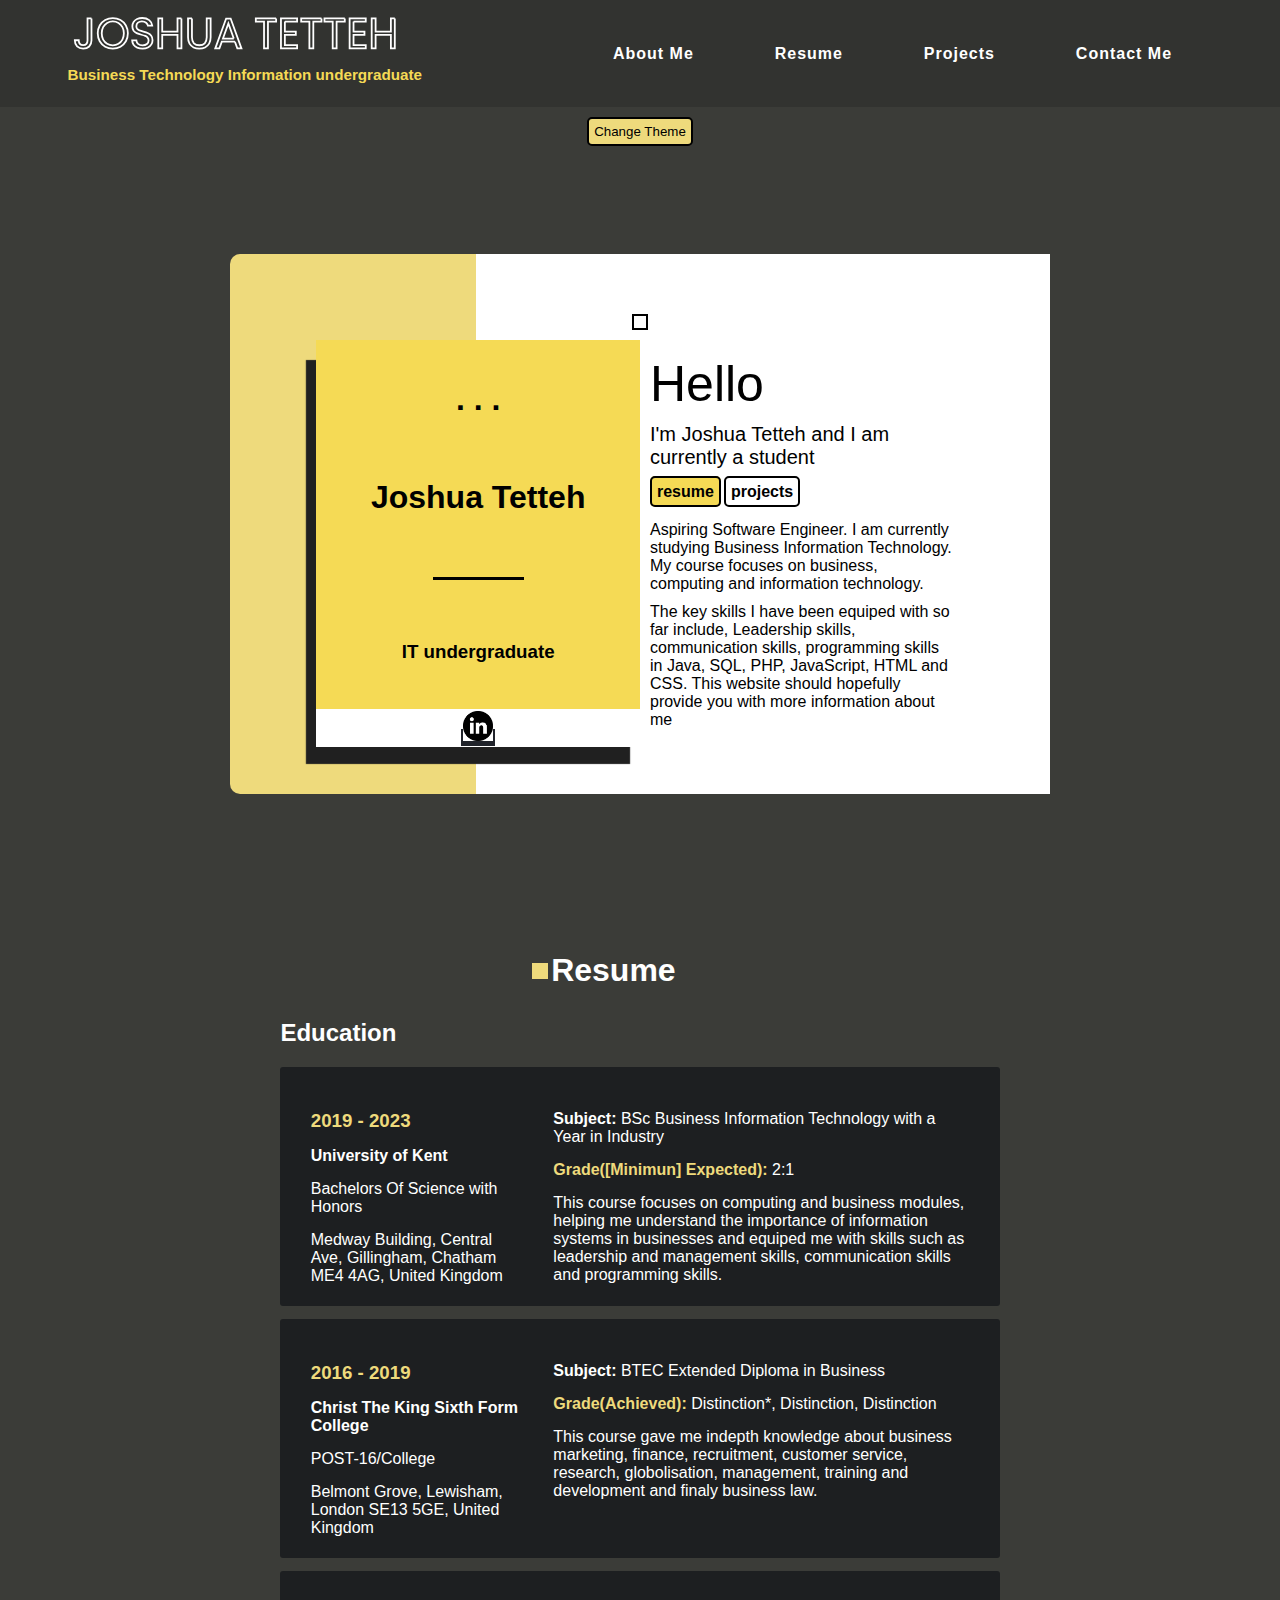
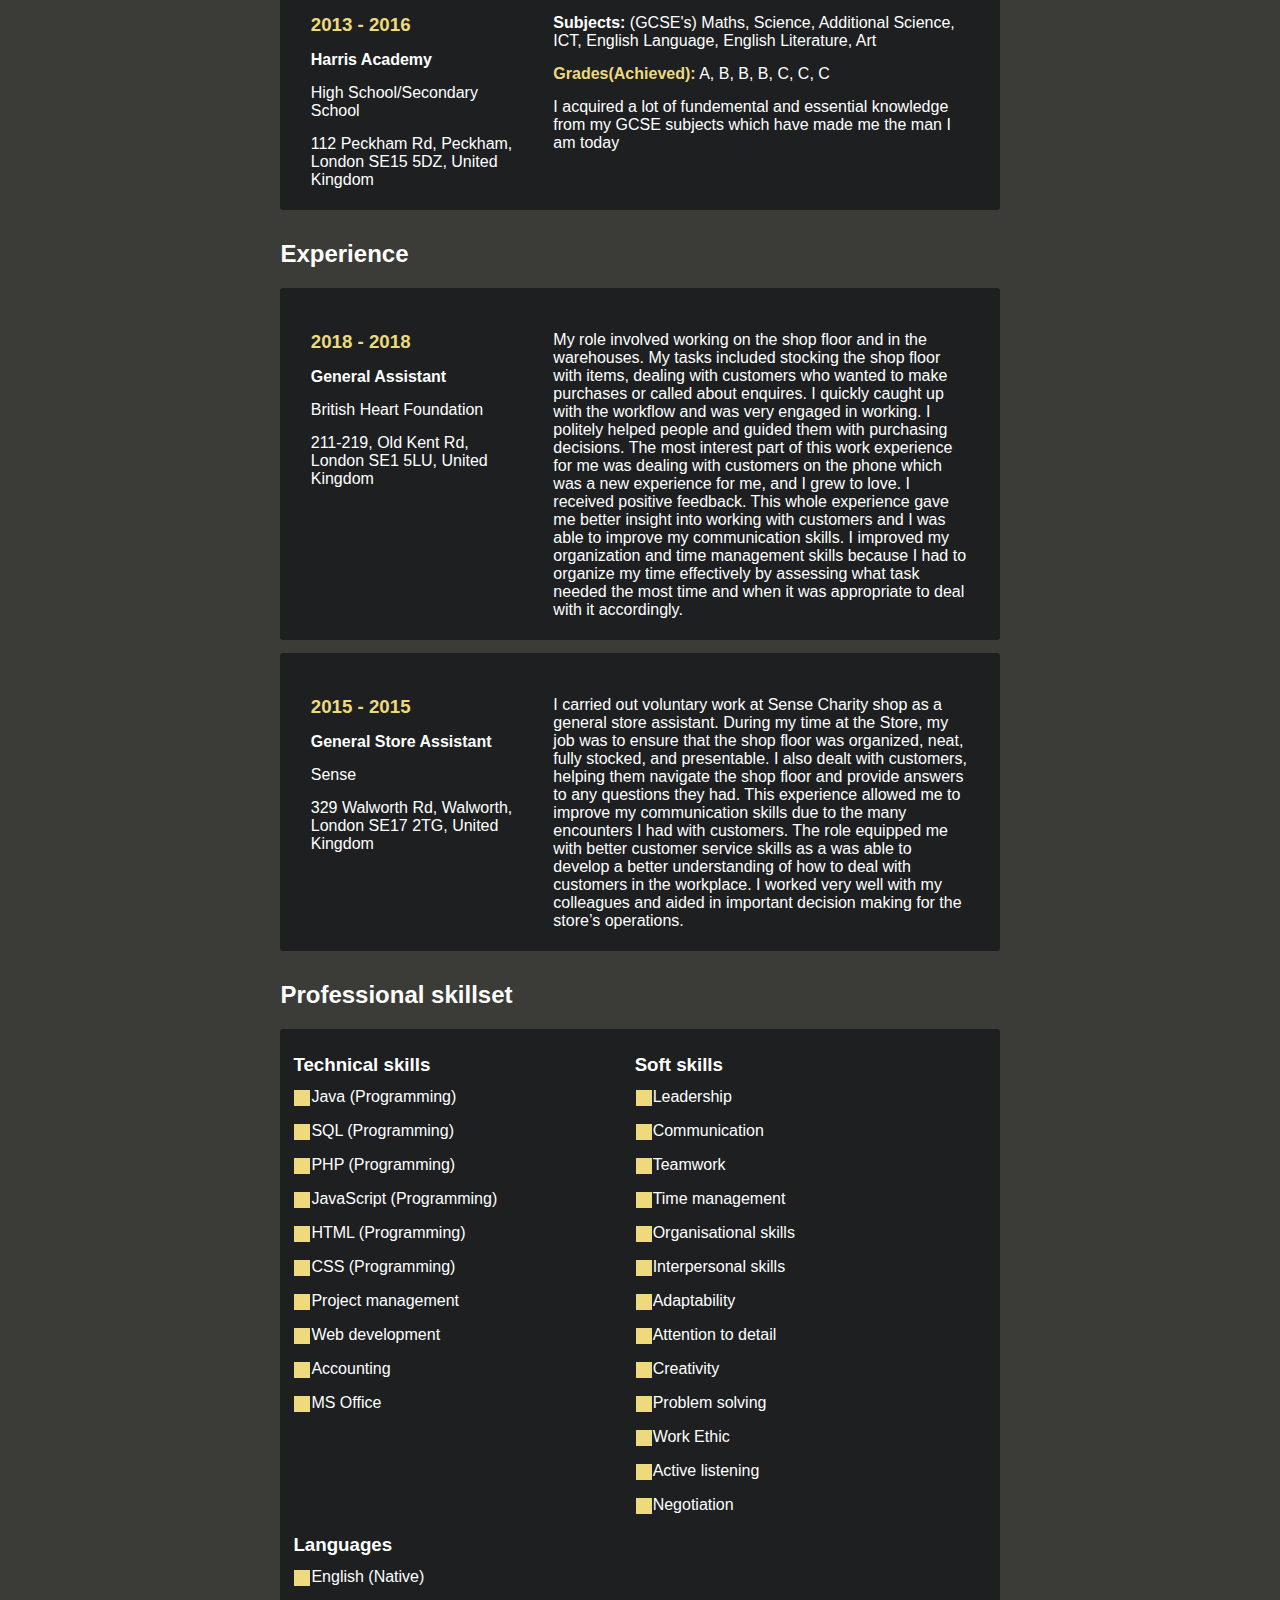
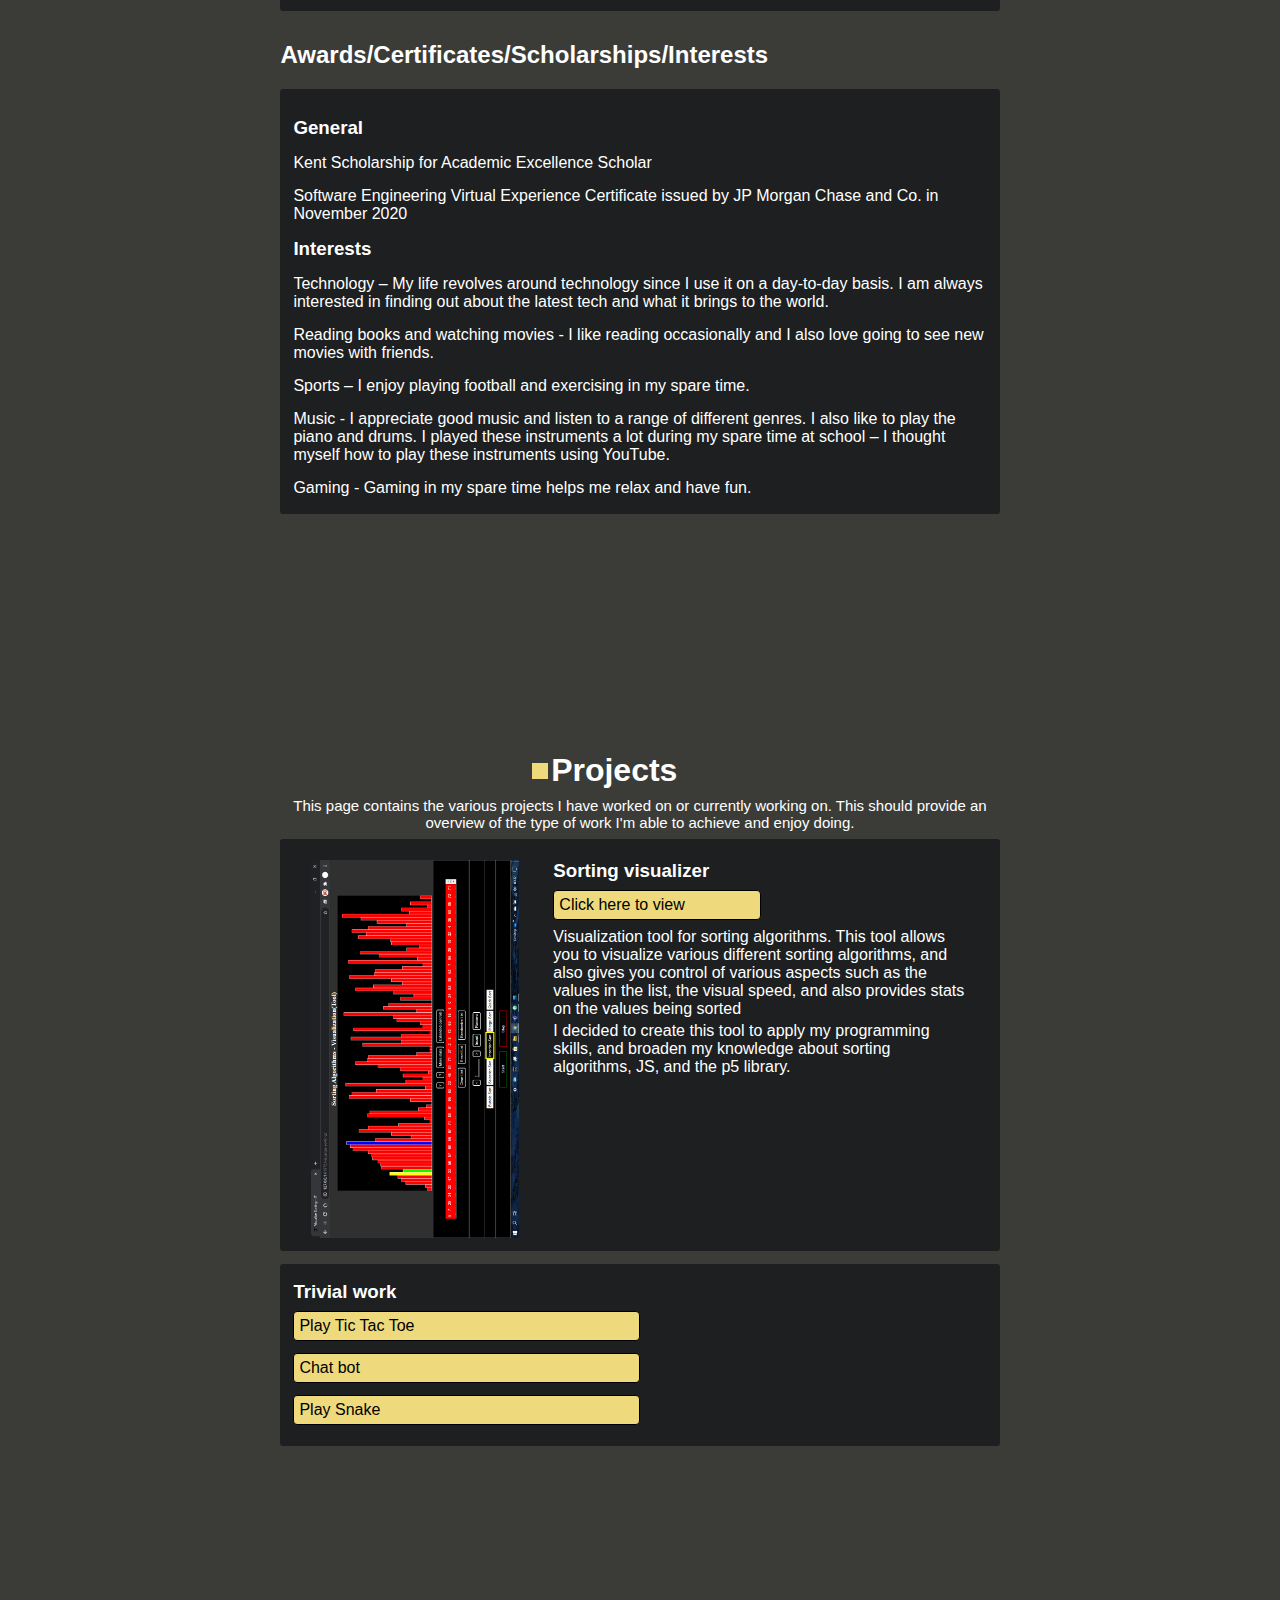
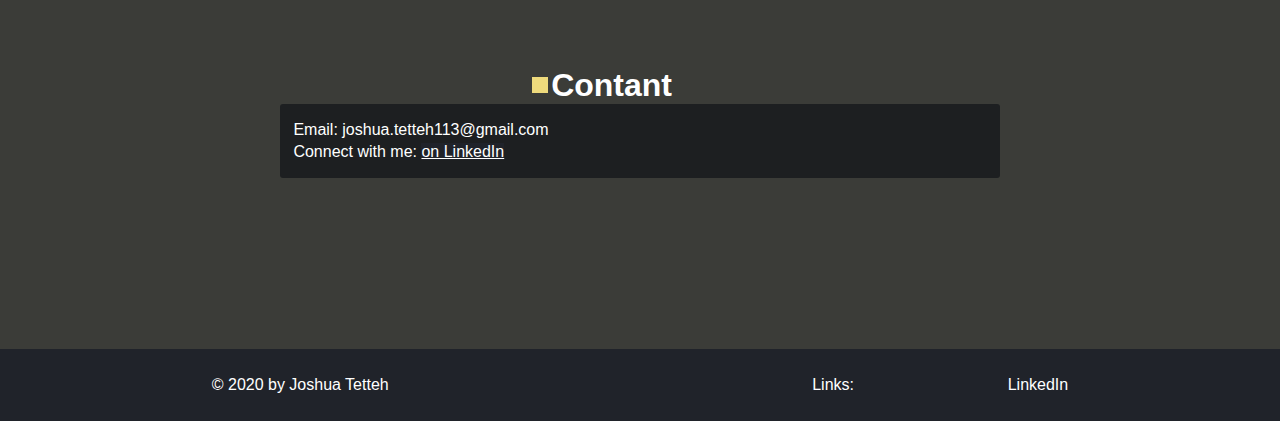
==== commit fcae883c: "changed theme3 css" ====
--- a/index.html
+++ b/index.html
@@ -48,11 +48,11 @@
 			color: white;
 			padding: 5px;
 			border-radius: 5px;
-			transition: 0.5s ease;
+			transition: 0.2s ease;
 		}
 
 		.btn:hover {
-			border: 3px solid #000000;
+			border: 2px solid #000000;
 			background-color: #ffffff;
 			color: black;
 		}
@@ -485,7 +485,7 @@
 
 		.semi-important-link:hover {
 			border: 2px solid black;
-			background-color: #000000;
+			background-color: #7776;
 			color: white;
 		}
 
@@ -874,7 +874,7 @@
 				var newStyle = $("<style class='themes theme2'></style>");
 				$('head').append(newStyle);
 				// css for style tag
-				let styleTextNode = `body { background-color: #e6dace; font-family: Arial, sans-serif; }
+				let styleTextNode = ` body { background-color: #e6dace; font-family: Arial, sans-serif; }
 				.header { background-color: #fff; color: #000; }
 				#my-name-svg { background-color: #00f7; padding: 5px; border-radius: 2px; box-shadow: 0px 5px 15px 10px #77f7; }
 				@media all and (max-width: 768px) {.navigation-links { background-color: #e6dace; border-left: 2px solid #000; } }
@@ -912,9 +912,10 @@
 				var newStyle = $("<style class='themes theme2'></style>");
 				$('head').append(newStyle);
 				// css for style tag
-				let styleTextNode = `body { background-color: #3b3c38; font-family: Helvetica, sans-serif; }
+				let styleTextNode = ` .header *, .card *, .footer * { margin-top: 4px; margin-bottom: 4px; }
+				body { background-color: #3b3c38; font-family: Helvetica, sans-serif; }
 				.header { background-color: #323330; color: #ff0; }
-				.header .title { color: #f5da55; }
+				.header .title { color: #f5da55; min-height: 11vh; }
 				#my-name-svg { background: transparent; padding: 5px; border-radius: 2px; }
 				.navigation-links a { background: transparent; color: #fff; transition: 0s; }
 				.navigation-links a:hover, .navigation-links a:active { color: #eeda7c; background: transparent; }
@@ -925,7 +926,7 @@
 				.about-left { background-color: #f5da55; color: #000; }
 				.my-card-divider { background-color: #000; }
 				.section { background: transparent; color: #000; box-shadow: none; border-bottom: none; }
-				.card { background-color: #1d1f21; color: #fff; }
+				.card { background-color: #1d1f21; color: #fff; box-shadow: none; }
 				.education .card h3, .experience .card h3 { color: #eeda7c; }
 				.education .card .grades { color: #eeda7c; }
 				.internal-redirecter.one { background-color: #f5da55; color: #000; border: 2px solid #000; }
@@ -943,8 +944,8 @@
 				.projects-description { color: #fff; }
 				.contact-me a { color: #fff; }
 				@media all and (max-width: 768px) {
-				.navigation-links { background-color: #323330; border-left: 2px solid #000; }
-				.about-right { color: #000; }
+					.navigation-links { background-color: #323330; border-left: 2px solid #0001; top: 11vh; height: 70vh; }
+					.about-right { color: #000; }
 				}`;
 				$('.themes').append(styleTextNode);
 			}
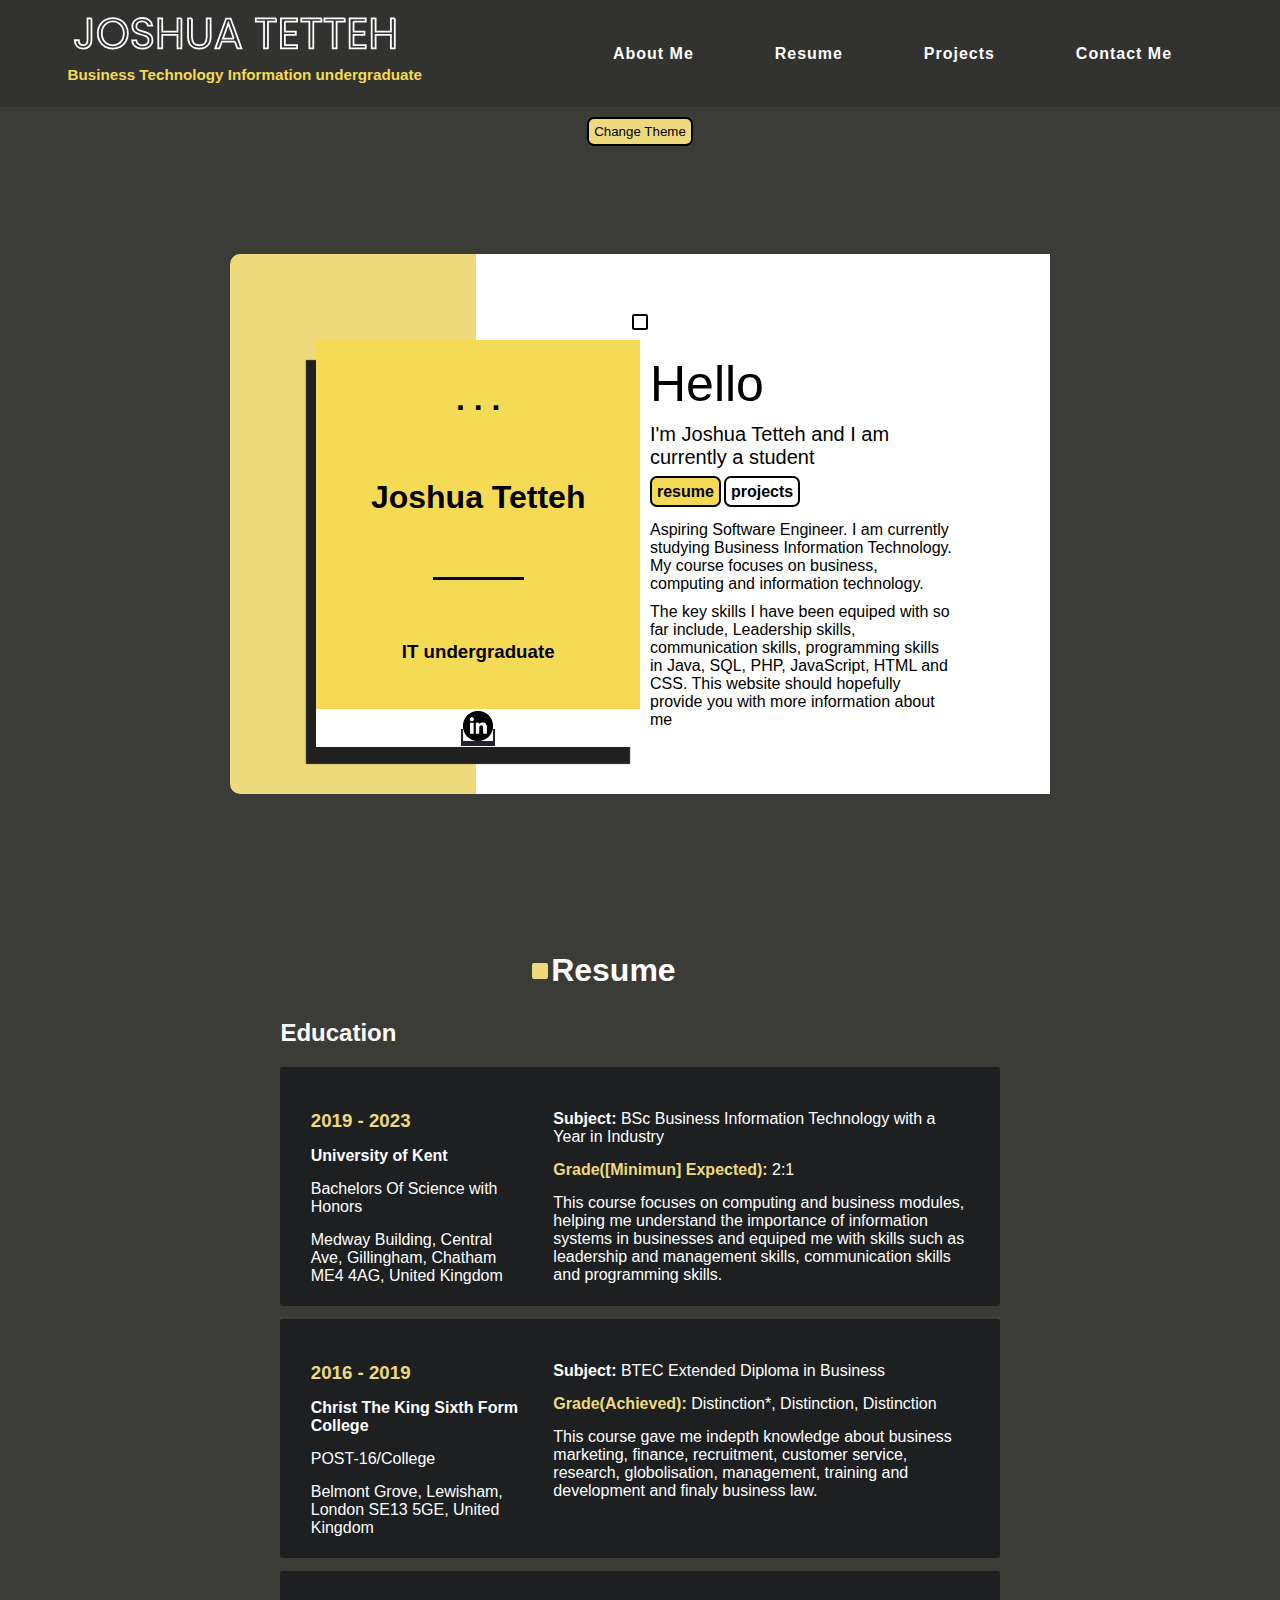
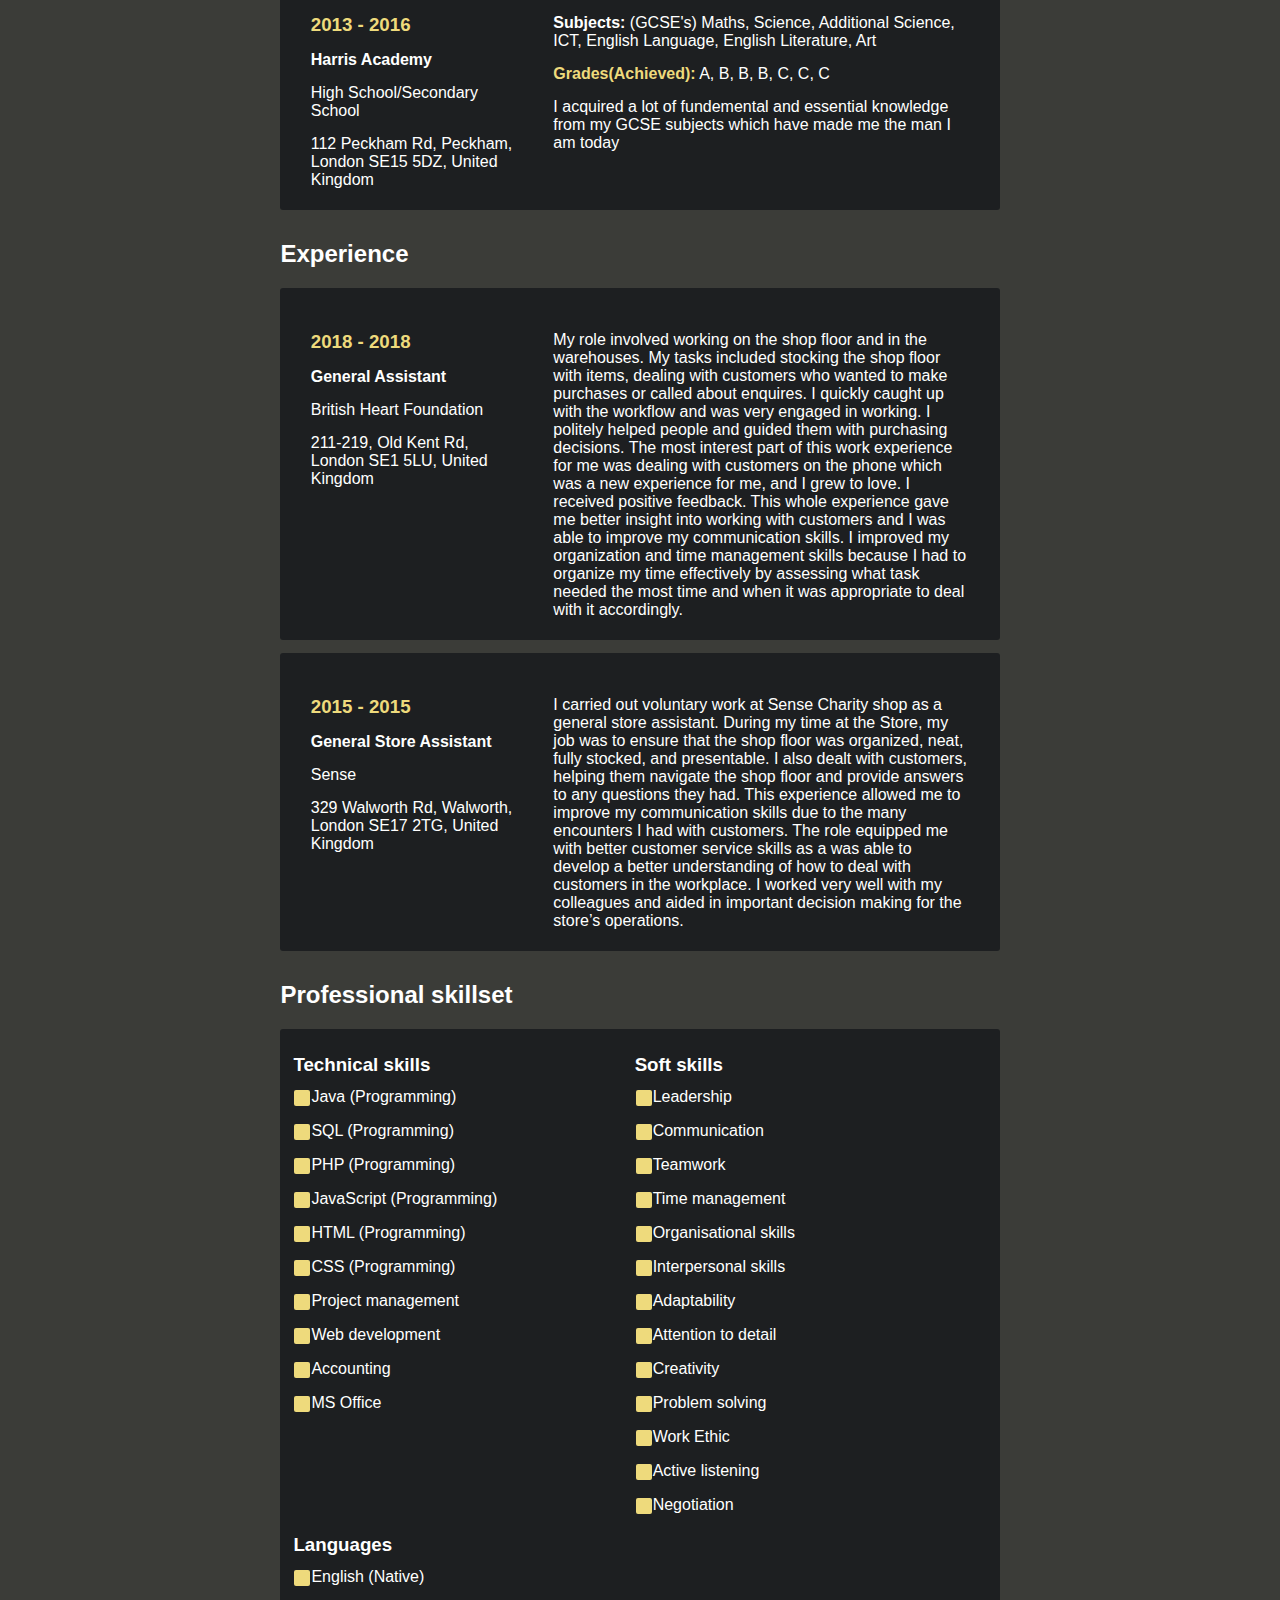
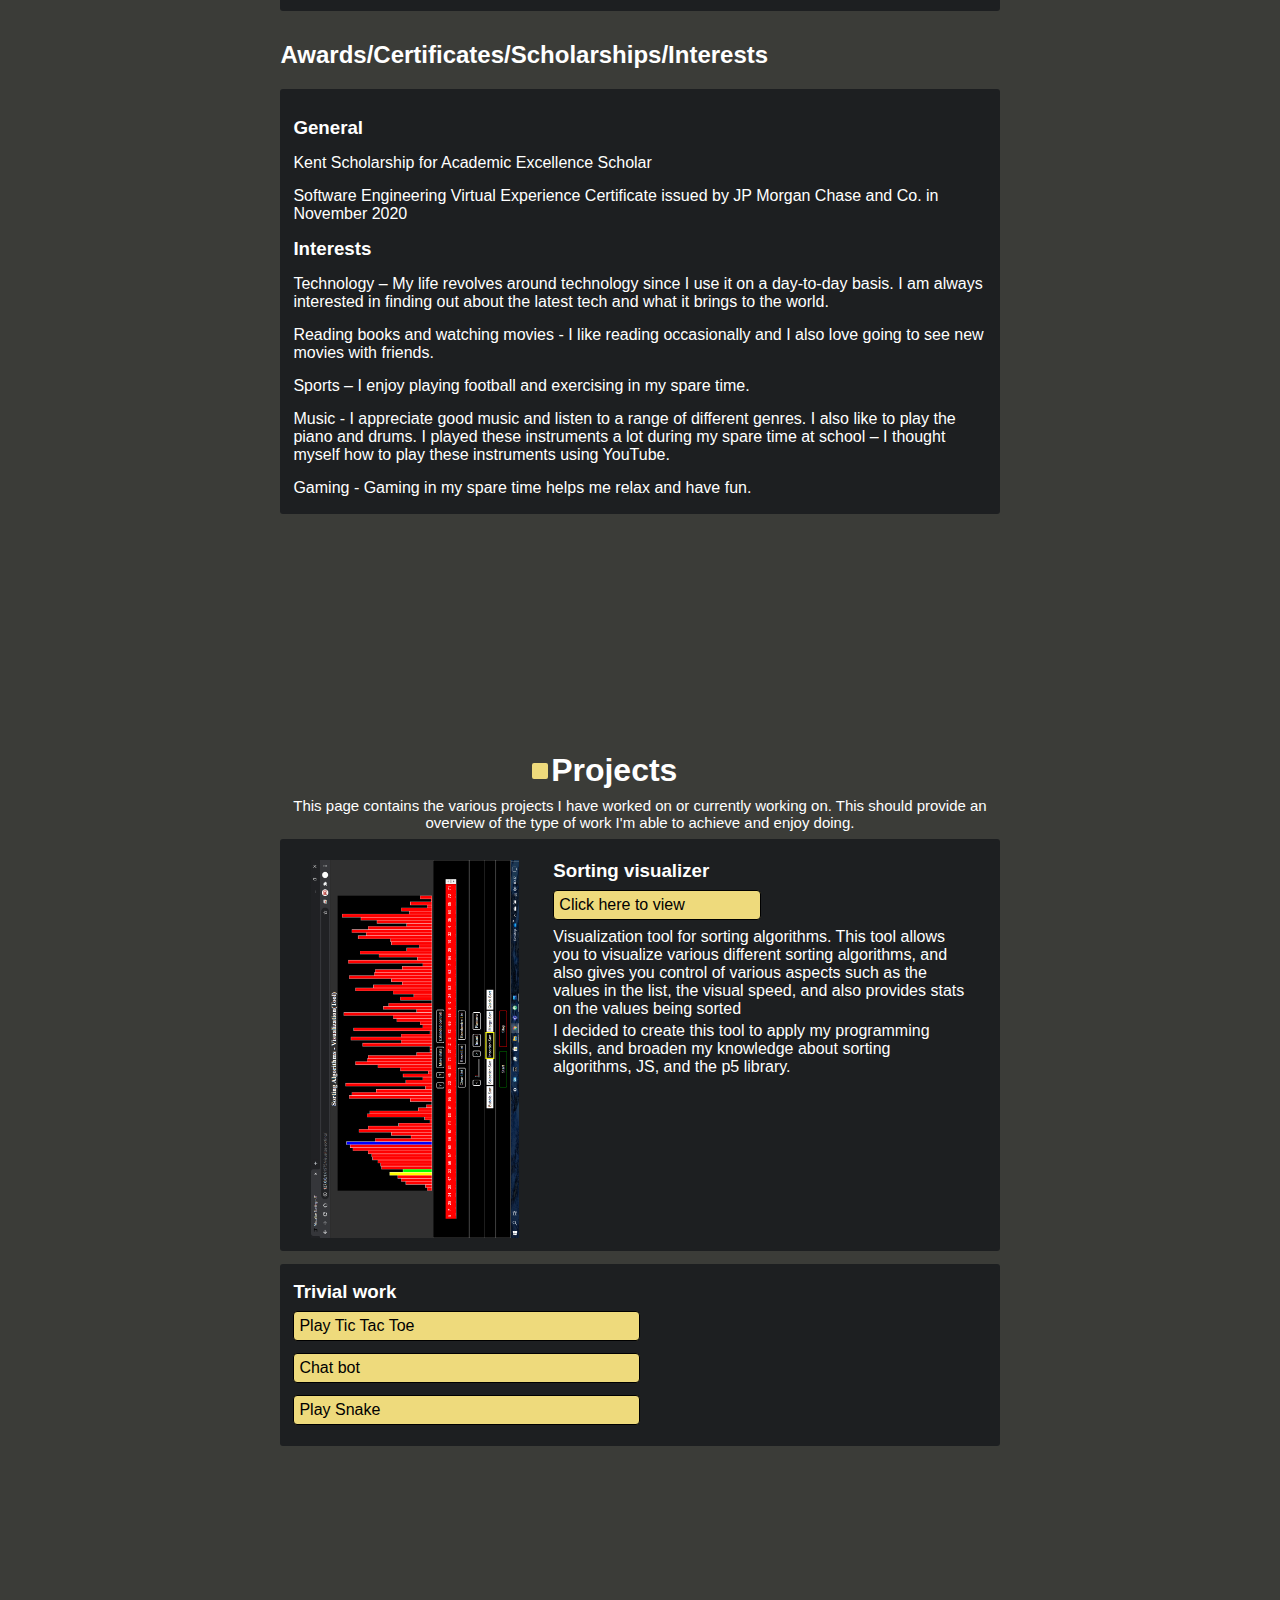
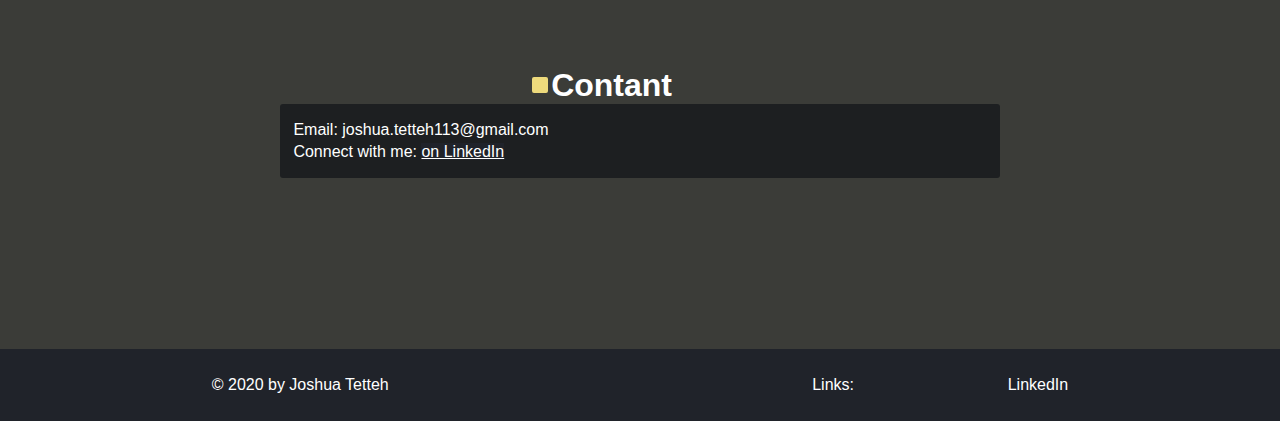
==== commit 93e095b2: "made themes more distinctive" ====
--- a/index.html
+++ b/index.html
@@ -101,7 +101,7 @@
 			justify-content: space-around;
 			width: 50vw;
 			display: flex;
-			border-bottom-left-radius: 125px;
+			border-bottom-left-radius: 0px;
 		}
 
 		.navigation-links li {
@@ -185,6 +185,10 @@
 			text-align: center;
 		}
 
+		#changeThemeBtn1 {
+			border-radius: 0px;
+		}
+
 		.container-title {
 			text-align: center;
 		}
@@ -278,6 +282,7 @@
 			background-color: #ffffff;
 			color: black;
 			margin-right: 3px;
+			border-radius: 0px;
 		}
 
 		.internal-redirecter.one:hover {
@@ -290,6 +295,7 @@
 			border: 2px solid black;
 			background-color: #000000;
 			color: white;
+			border-radius: 0px;
 			animation: link-blink 1s linear 0s infinite alternate;
 		}
 
@@ -455,7 +461,7 @@
 			font-weight: bold;
 			cursor: pointer;
 			padding: 10px;
-			border-radius: 10px;
+			border-radius: 0px;
 			font-size: 10px;
 			opacity: 0.8;
 			transition: 0.5s ease;
@@ -744,7 +750,7 @@
 
 			// continous name animation
 			// infinite loop
-			$("#my-name-svg").css("animation", `text-fill-animate1 4s linear 15s infinite alternate`);
+			$("#my-name-svg").css("animation", `text-fill-animate1 10s linear 15s infinite alternate`);
 			$("#my-name-svg path").each(function(index) {
 				/* set max offset for svg */
 				$(this).css("stroke-dasharray", `${$(this).get(0).getTotalLength()}`);
@@ -754,7 +760,7 @@
 				var css = `@keyframes text-line-animate${index} { 0% {stroke-dashoffset: ${$(this).get(0).getTotalLength()}} 50% {stroke-dashoffset: 0} 100% {stroke-dashoffset: 0} }`,
 				head = document.head || document.getElementsByTagName('head')[0], /* get head tag  */
 				styleObj = document.querySelectorAll('style')[0];/* get first style tag  */
-				if (index === 1) css += ` @keyframes text-fill-animate1 { 0% {fill: transparent} 25% {fill: transparent} 50% {fill: white} 100% {fill: transparent} }`;
+				if (index === 1) css += ` @keyframes text-fill-animate1 { 0% {fill: transparent} 25% {fill: transparent} 50% {fill: white} 55% {fill: transparent} 100% {fill: transparent} }`;
 				/* append new css in style tag */
 				if (styleObj.styleSheet){
 				  // This is required for IE8 and below.
@@ -877,10 +883,11 @@
 				let styleTextNode = ` body { background-color: #e6dace; font-family: Arial, sans-serif; }
 				.header { background-color: #fff; color: #000; }
 				#my-name-svg { background-color: #00f7; padding: 5px; border-radius: 2px; box-shadow: 0px 5px 15px 10px #77f7; }
-				@media all and (max-width: 768px) {.navigation-links { background-color: #e6dace; border-left: 2px solid #000; } }
+				@media all and (max-width: 768px) {.navigation-links { background-color: #e6dace; border-left: 2px solid #000; border-bottom-left-radius: 255px; } }
 				.navigation-links a { background: transparent; color: #000; transition: 0s; }
 				.navigation-links a:hover, .navigation-links a:active { color: #00f; }
 				.burger div { background-color: #00f; }
+				#changeThemeBtn1 { border-radius: 15px; }
 				.footer, .footer a, a { background-color: #fff; color: #000; }
 				#about-me { background-color: #e6dace; color: #000; }
 				.about-left { background-color: #f4ece6; color: #000; }
@@ -890,13 +897,13 @@
 				.card { background-color: #fff; color: #000; }
 				.education .card h3, .experience .card h3 { color: #00f; }
 				.education .card .grades { color: #00f; }
-				.internal-redirecter.one { background-color: #00f; color: #fff; border: 2px solid #00f; }
+				.internal-redirecter.one { background-color: #00f; color: #fff; border: 2px solid #00f; border-radius: 15px; }
 				.internal-redirecter.one:hover { background-color: #fff; color: #000; border: 2px solid #00f; }
-				.internal-redirecter.two { background-color: #fff; color: #000; border: 2px solid #00f; }
+				.internal-redirecter.two { background-color: #fff; color: #000; border: 2px solid #00f; border-radius: 15px; }
 				.internal-redirecter.two:hover { background-color: #00f; color: #fff; border: 2px solid #00f; }
-				.title-icon-box { background-color: #00f; border: 2px solid #00f; }
-				.skill-set-box-icon { background-color: #00f; border: none; }
-				#backToTopButton { background-color: #00f; border: none; }
+				.title-icon-box { background-color: #00f; border: 2px solid #00f; border-radius: 8px; }
+				.skill-set-box-icon { background-color: #00f; border: none; border-radius: 10px; }
+				#backToTopButton { background-color: #00f; border: none; border-radius: 25px; }
 				.semi-important-link { background-color: #34a1eb; color: #fff; border: 2px solid #000; border-radius: 10px; }
 				.btn { background-color: #34a1eb; color: #fff; border: 2px solid #000; }
 				.skill p { display: inline-block; }
@@ -920,6 +927,7 @@
 				.navigation-links a { background: transparent; color: #fff; transition: 0s; }
 				.navigation-links a:hover, .navigation-links a:active { color: #eeda7c; background: transparent; }
 				.burger div { background-color: #f5da55; }
+				#changeThemeBtn1 { border-radius: 7px; }
 				.footer, .footer a, a { background-color: #20232a; color: #fff; }
 				.title { color: #fff; }
 				#about-me { background-color: #eeda7c; color: #000; }
@@ -929,13 +937,13 @@
 				.card { background-color: #1d1f21; color: #fff; box-shadow: none; }
 				.education .card h3, .experience .card h3 { color: #eeda7c; }
 				.education .card .grades { color: #eeda7c; }
-				.internal-redirecter.one { background-color: #f5da55; color: #000; border: 2px solid #000; }
+				.internal-redirecter.one { background-color: #f5da55; color: #000; border: 2px solid #000; border-radius: 7px; }
 				.internal-redirecter.one:hover { background-color: #fff; color: #000; border: 2px solid #000; }
-				.internal-redirecter.two { background-color: #fff; color: #000; border: 2px solid #000; }
+				.internal-redirecter.two { background-color: #fff; color: #000; border: 2px solid #000; border-radius: 7px; }
 				.internal-redirecter.two:hover { background-color: #f5da55; color: #000; border: 2px solid #000; }
-				.title-icon-box { background-color: #eeda7c; border: 2px solid #eeda7c; }
-				.skill-set-box-icon { background-color: #eeda7c; border: none; }
-				#backToTopButton { background-color: #000; border: none; }
+				.title-icon-box { background-color: #eeda7c; border: 2px solid #eeda7c; border-radius: 2px; }
+				.skill-set-box-icon { background-color: #eeda7c; border: none; border-radius: 2px; }
+				#backToTopButton { background-color: #000; border: none; border-radius: 8px; }
 				.semi-important-link { background-color: #eeda7c; color: #000; border: 1px solid #000; border-radius: 4px; }
 				.btn { background-color: #eeda7c; color: #000; border: 2px solid #000; }
 				.skill p { display: inline-block; }
@@ -944,7 +952,7 @@
 				.projects-description { color: #fff; }
 				.contact-me a { color: #fff; }
 				@media all and (max-width: 768px) {
-					.navigation-links { background-color: #323330; border-left: 2px solid #0001; top: 11vh; height: 70vh; }
+					.navigation-links { background-color: #323330; border-left: 2px solid #0001; top: 11vh; height: 70vh; border-bottom-left-radius: 50px; }
 					.about-right { color: #000; }
 				}`;
 				$('.themes').append(styleTextNode);
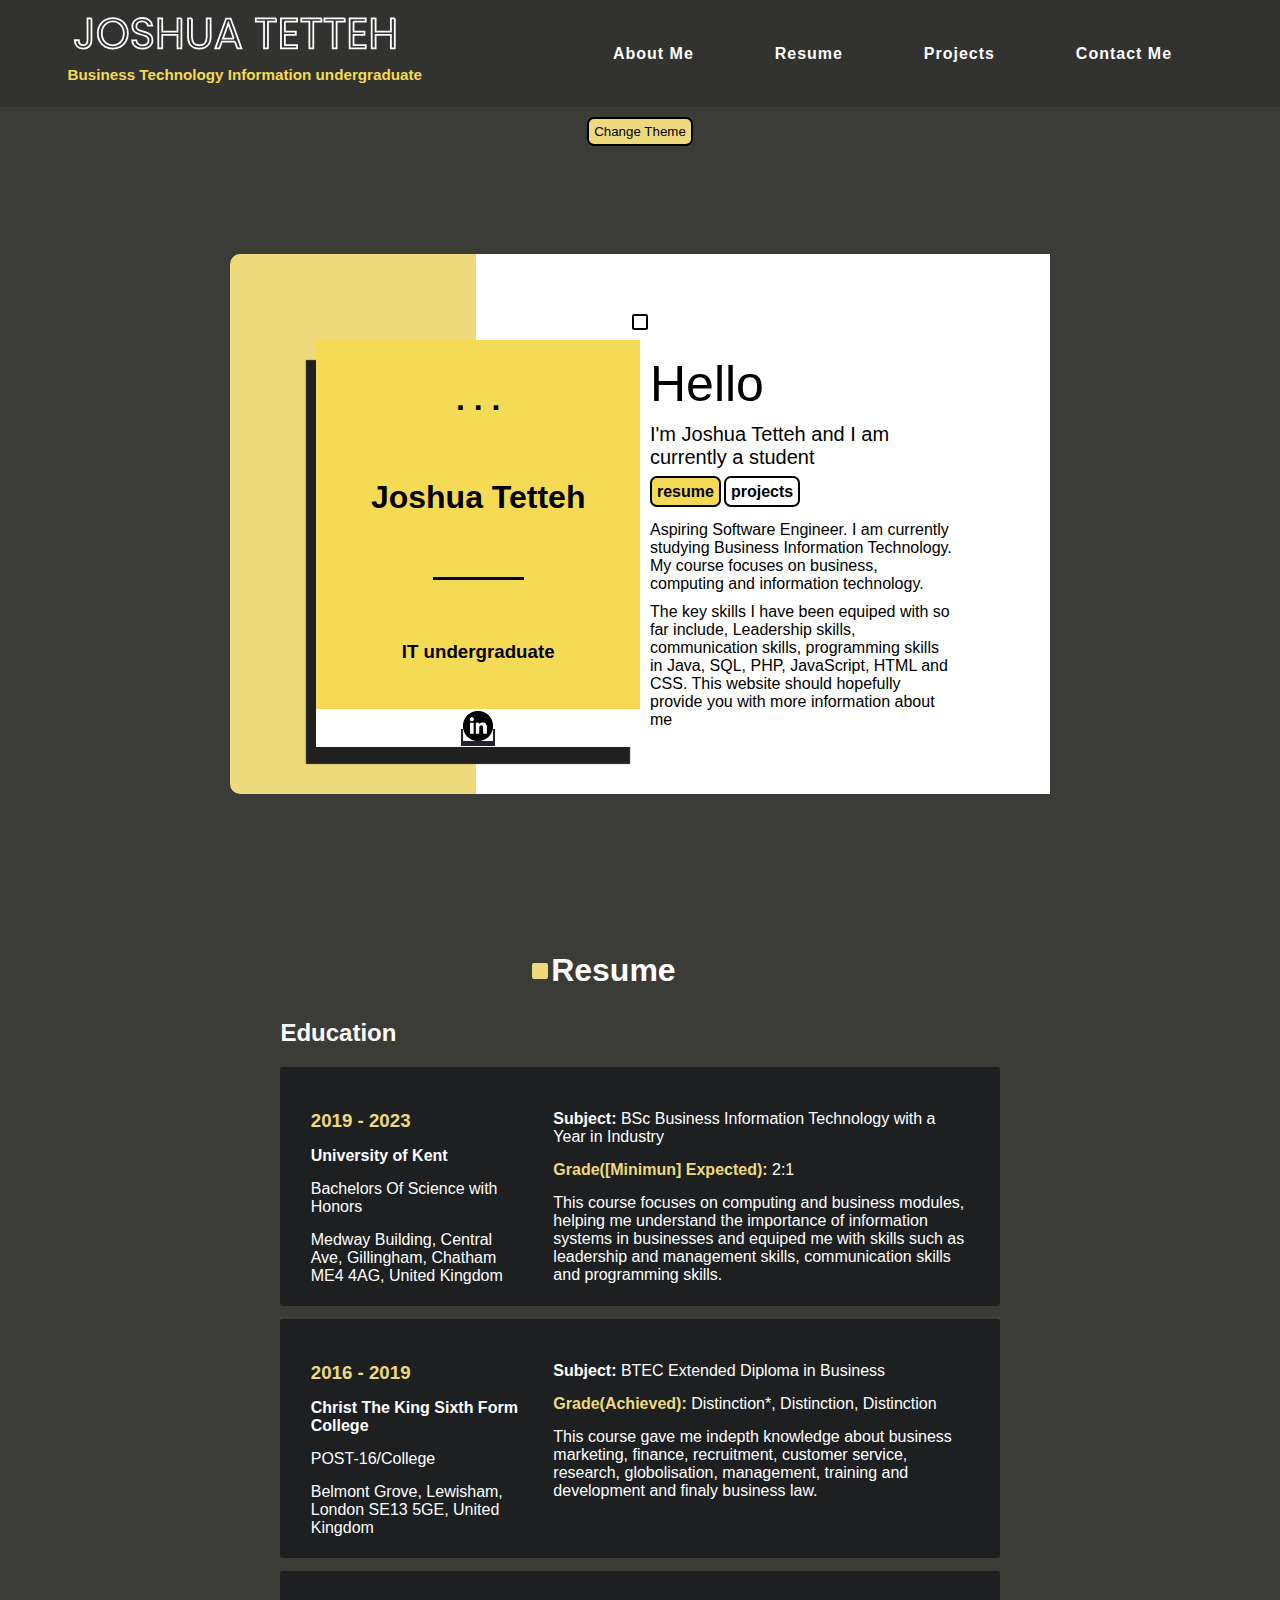
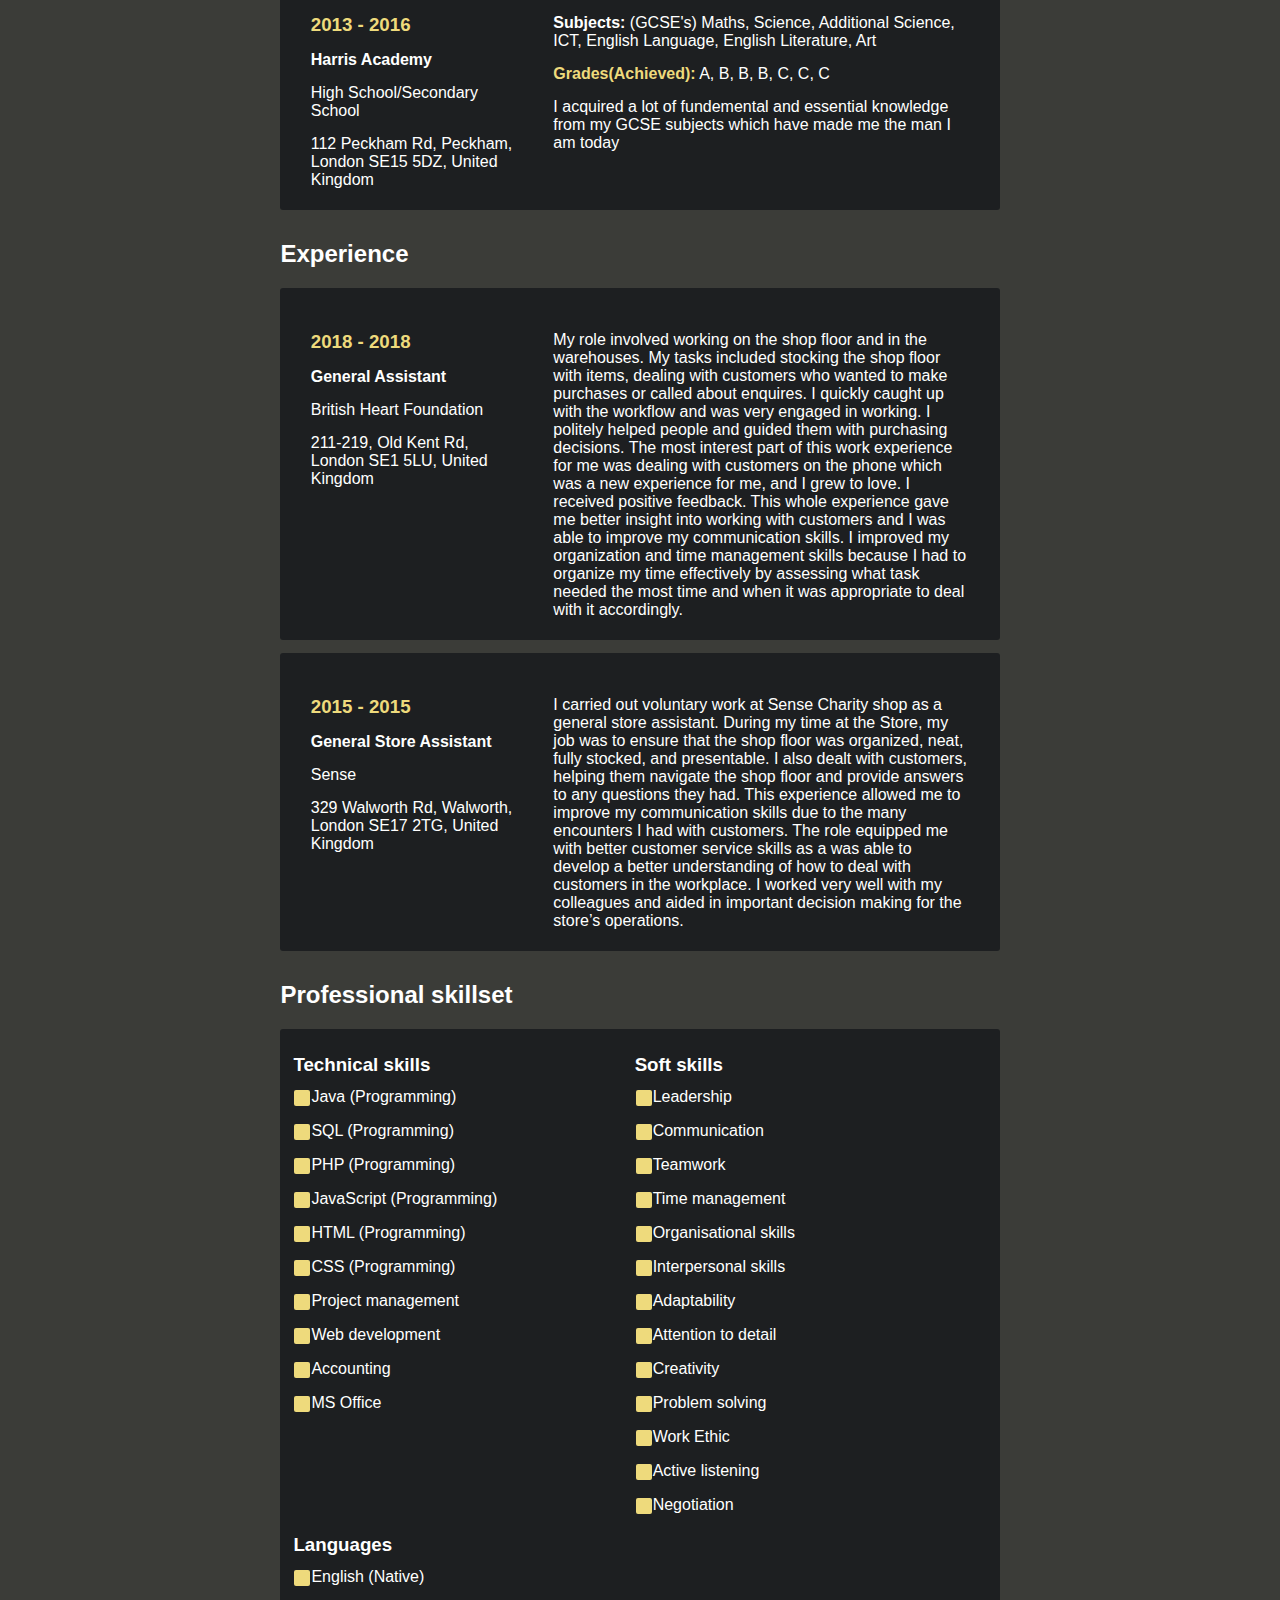
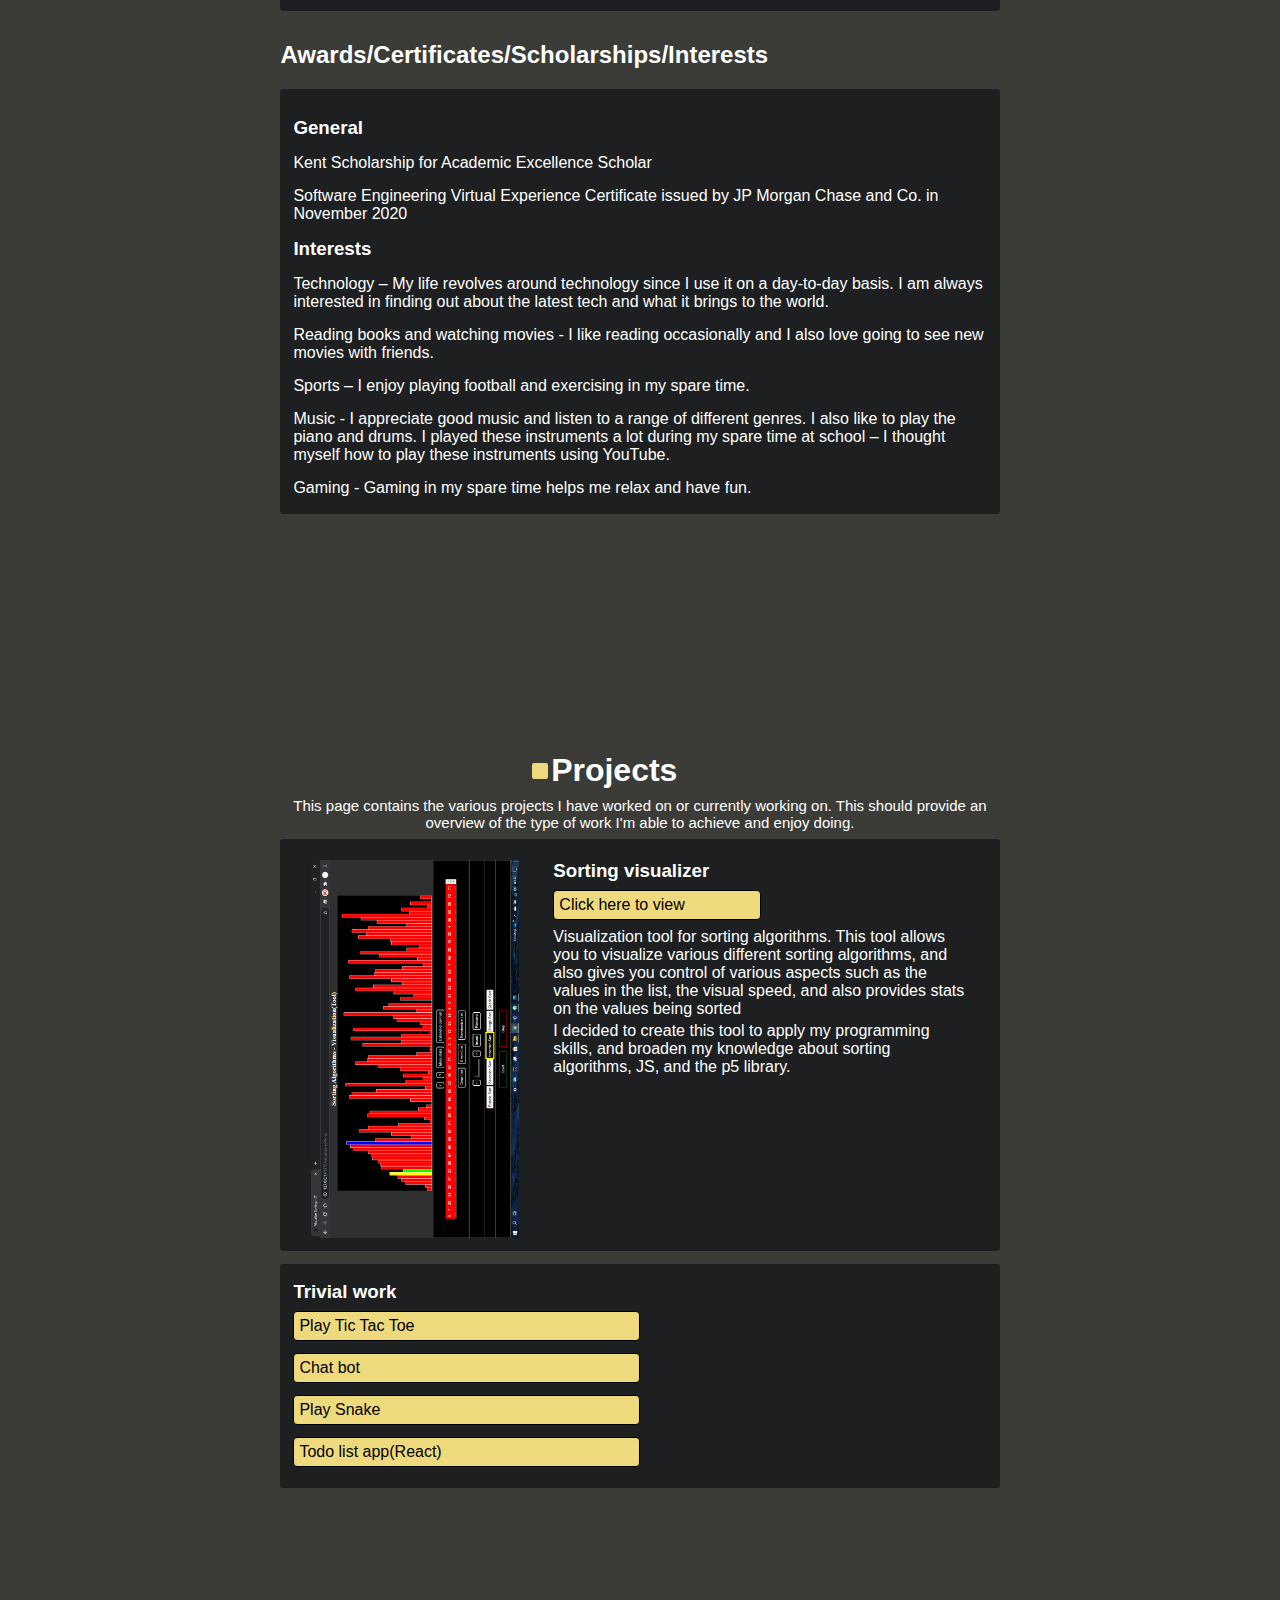
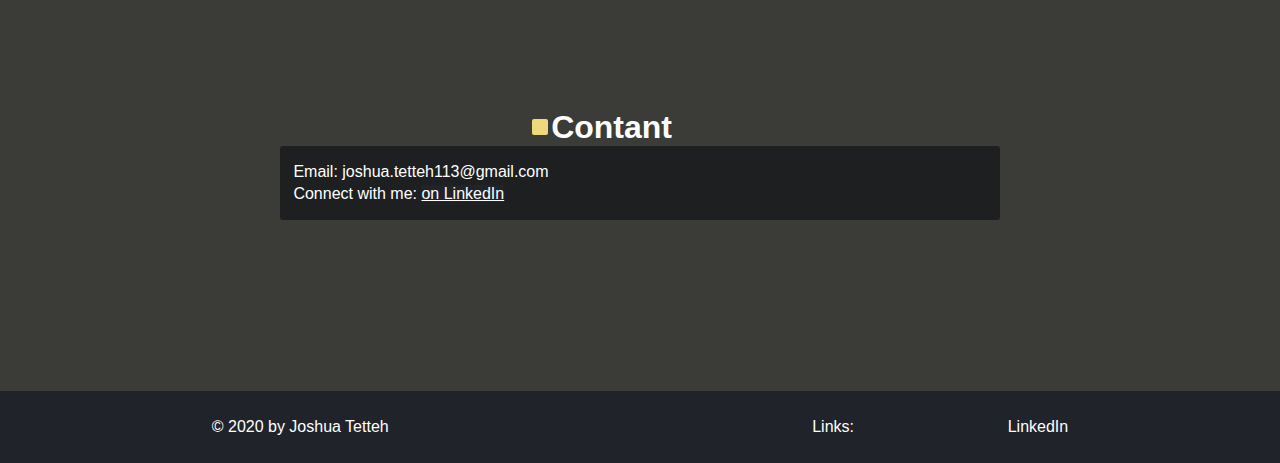
==== commit c3732456: "fixed links not working isssue" ====
--- a/index.html
+++ b/index.html
@@ -1257,6 +1257,7 @@
 										<li><a href="./tic-tac-toe-tou" class="semi-important-link" target="_blank">Play Tic Tac Toe</a></li>
 										<li><a href="./jarmein" class="semi-important-link" target="_blank">Chat bot</a></li>
 										<li><a href="./play-snake" class="semi-important-link" target="_blank">Play Snake</a></li>
+										<li><a href="./todo-list-app" class="semi-important-link" target="_blank">Todo list app(React)</a></li>
 										<!--<li><a class="semi-important-link" target="_blank">Coming soon</a></li>-->
 									</ul>
 								</div>
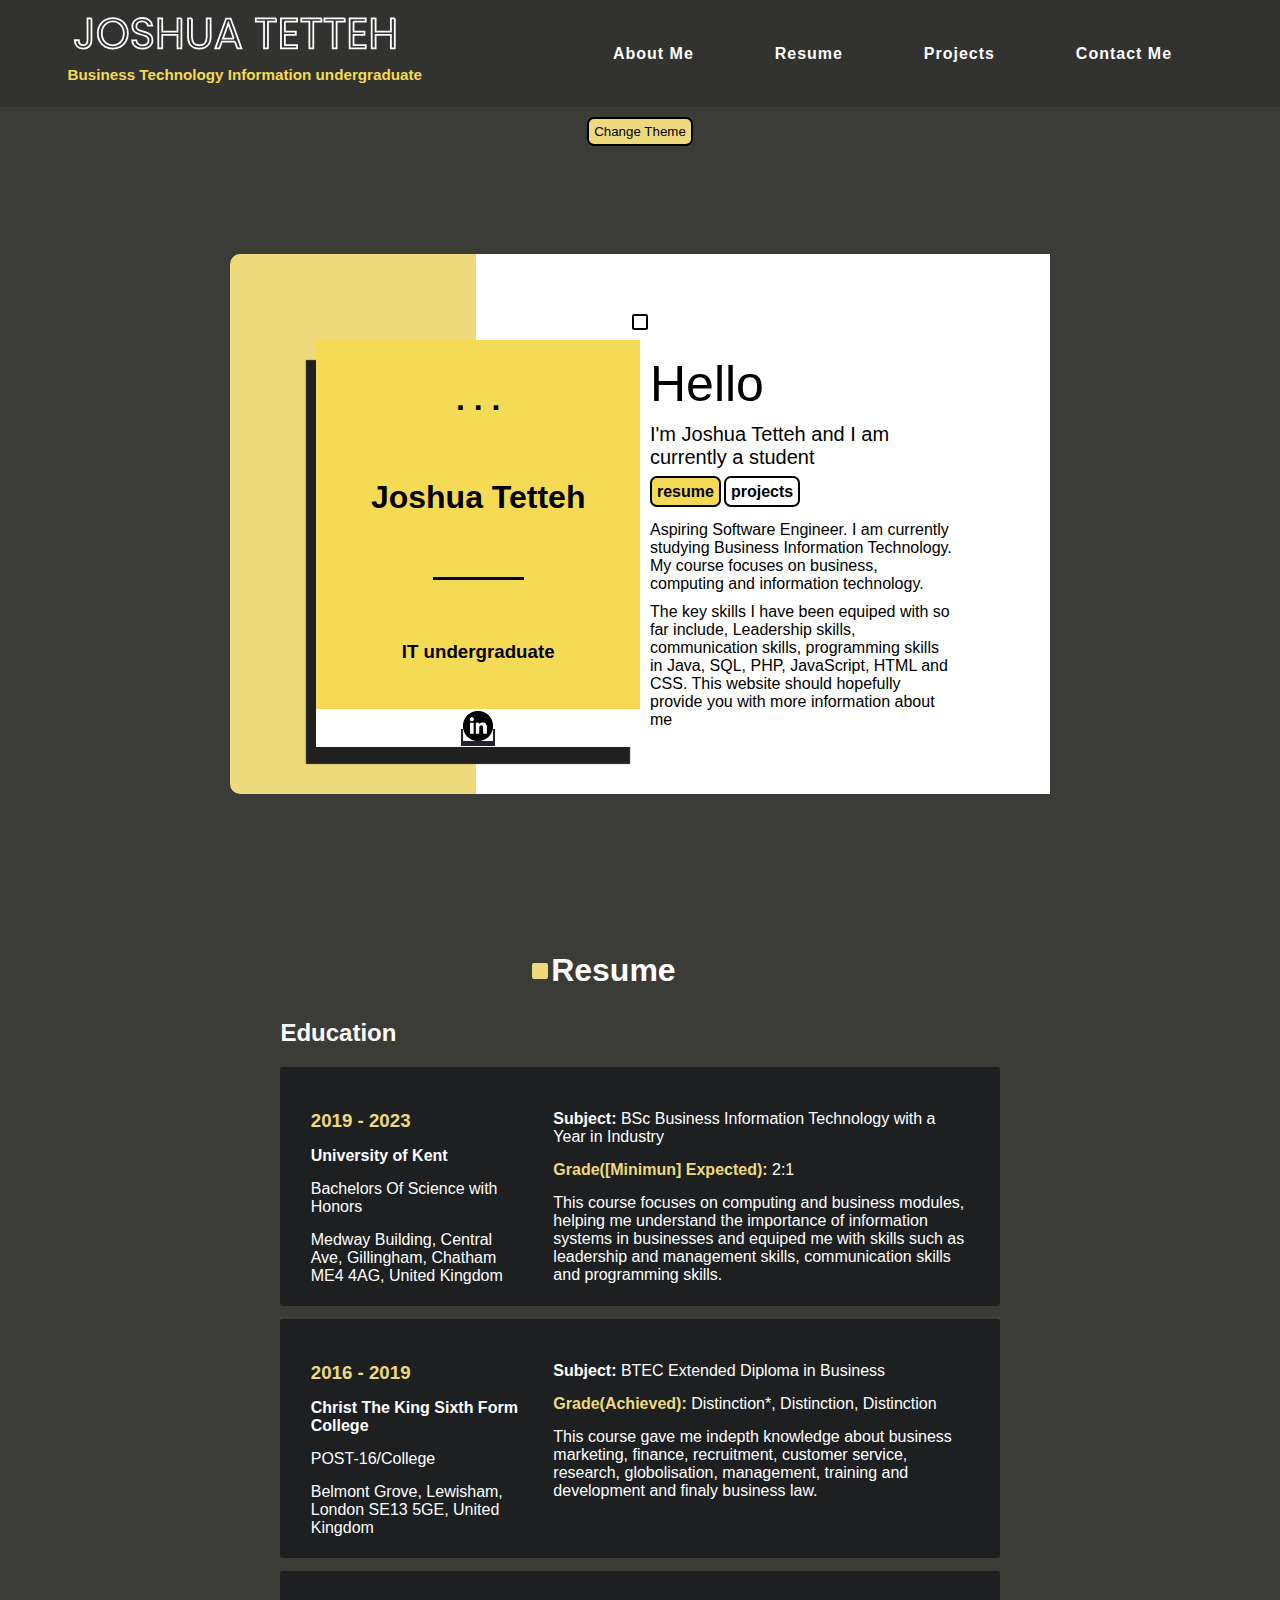
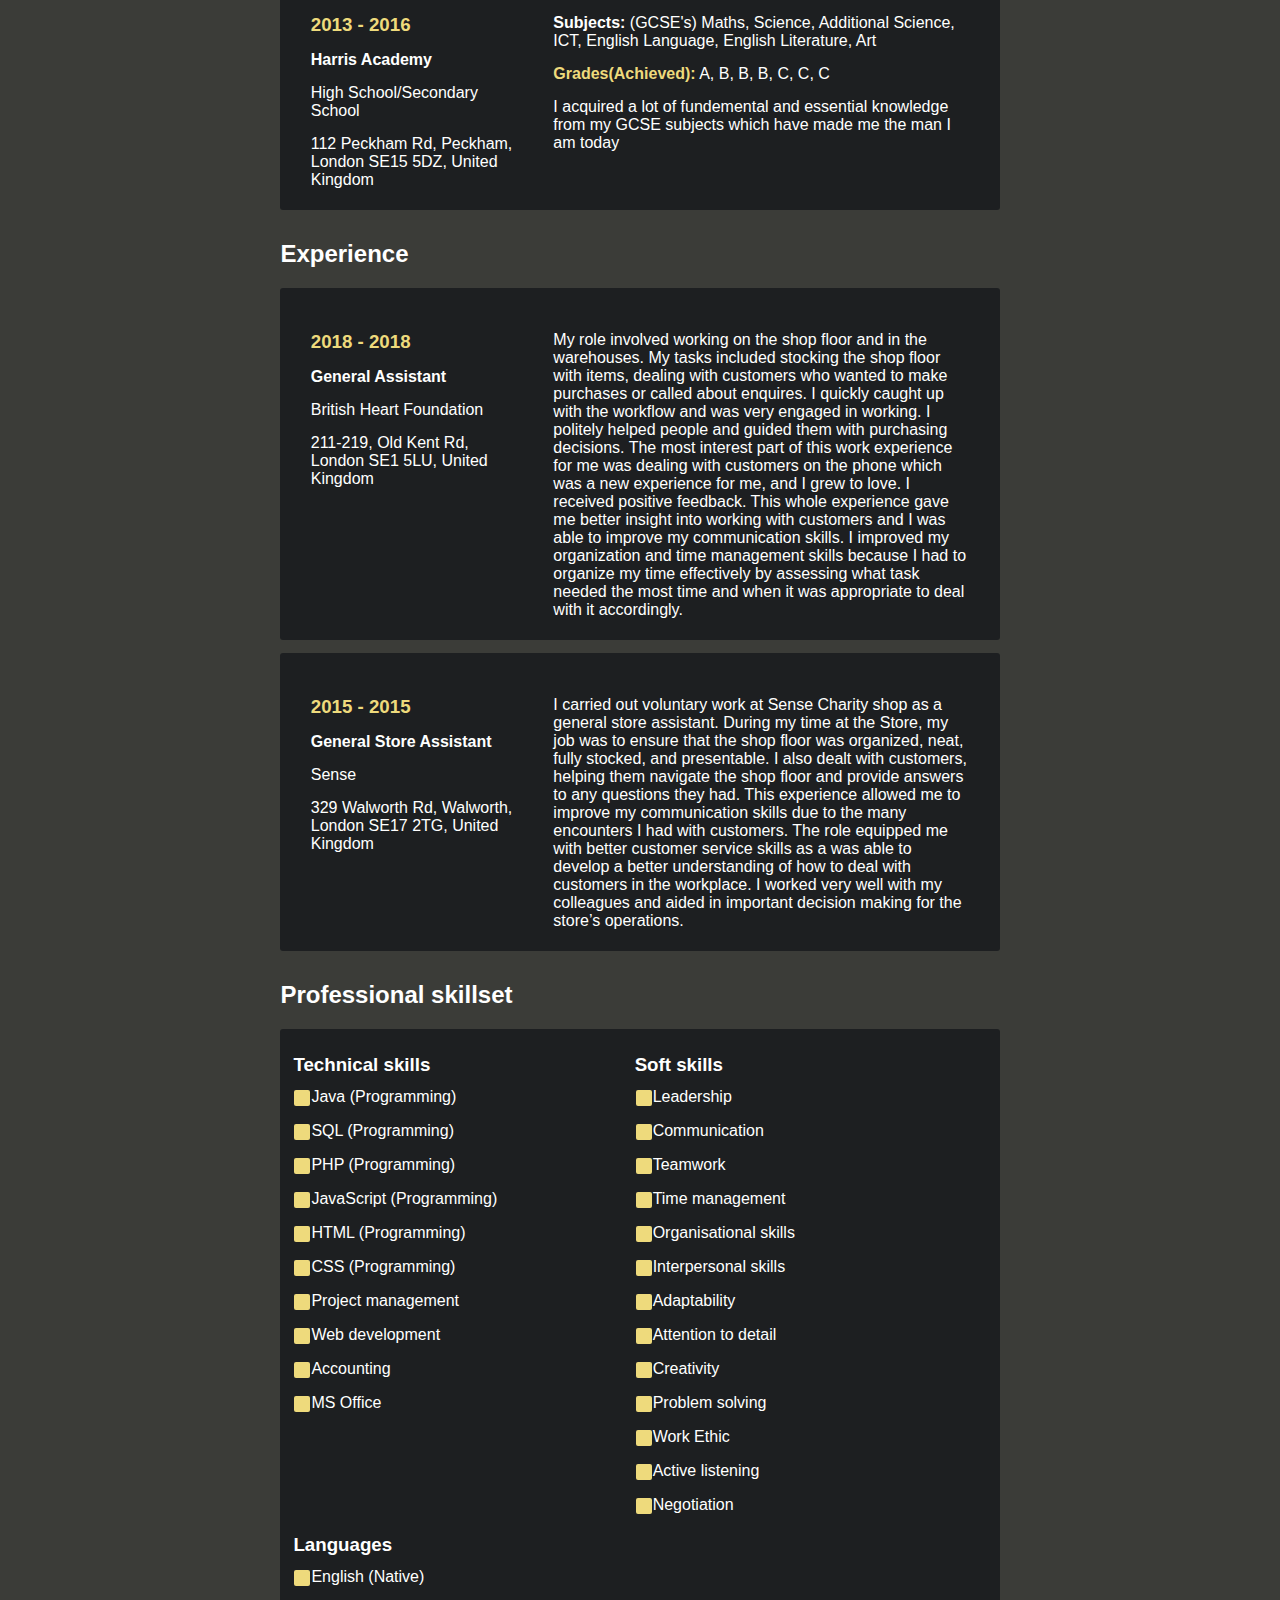
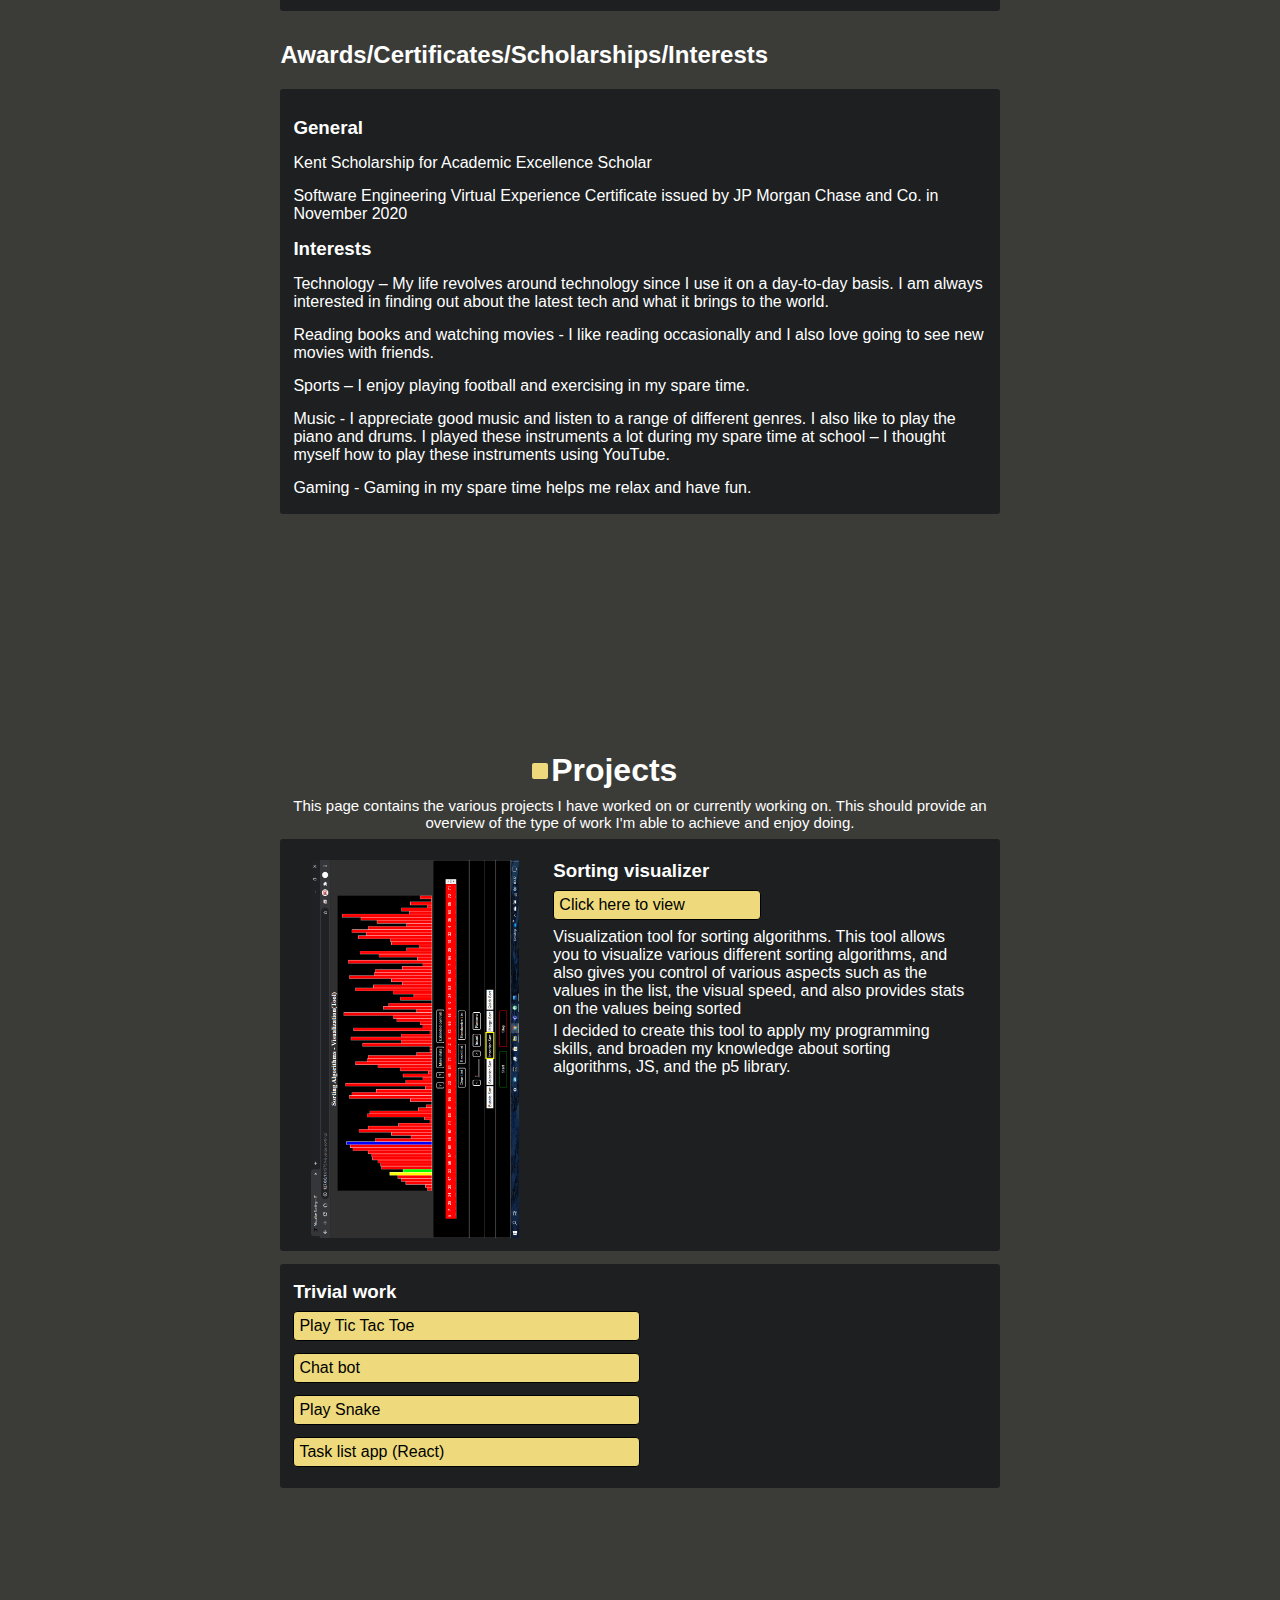
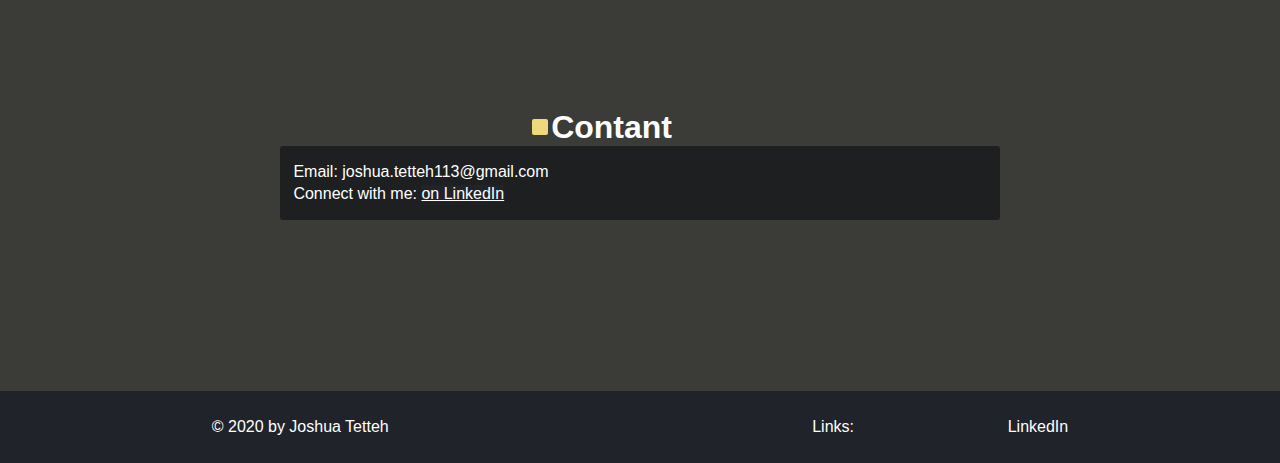
==== commit 09a8e740: "lots of style changes" ====
--- a/index.html
+++ b/index.html
@@ -1257,7 +1257,7 @@
 										<li><a href="./tic-tac-toe-tou" class="semi-important-link" target="_blank">Play Tic Tac Toe</a></li>
 										<li><a href="./jarmein" class="semi-important-link" target="_blank">Chat bot</a></li>
 										<li><a href="./play-snake" class="semi-important-link" target="_blank">Play Snake</a></li>
-										<li><a href="./todo-list-app" class="semi-important-link" target="_blank">Todo list app(React)</a></li>
+										<li><a href="./todo-list-app" class="semi-important-link" target="_blank">Task list app (React)</a></li>
 										<!--<li><a class="semi-important-link" target="_blank">Coming soon</a></li>-->
 									</ul>
 								</div>
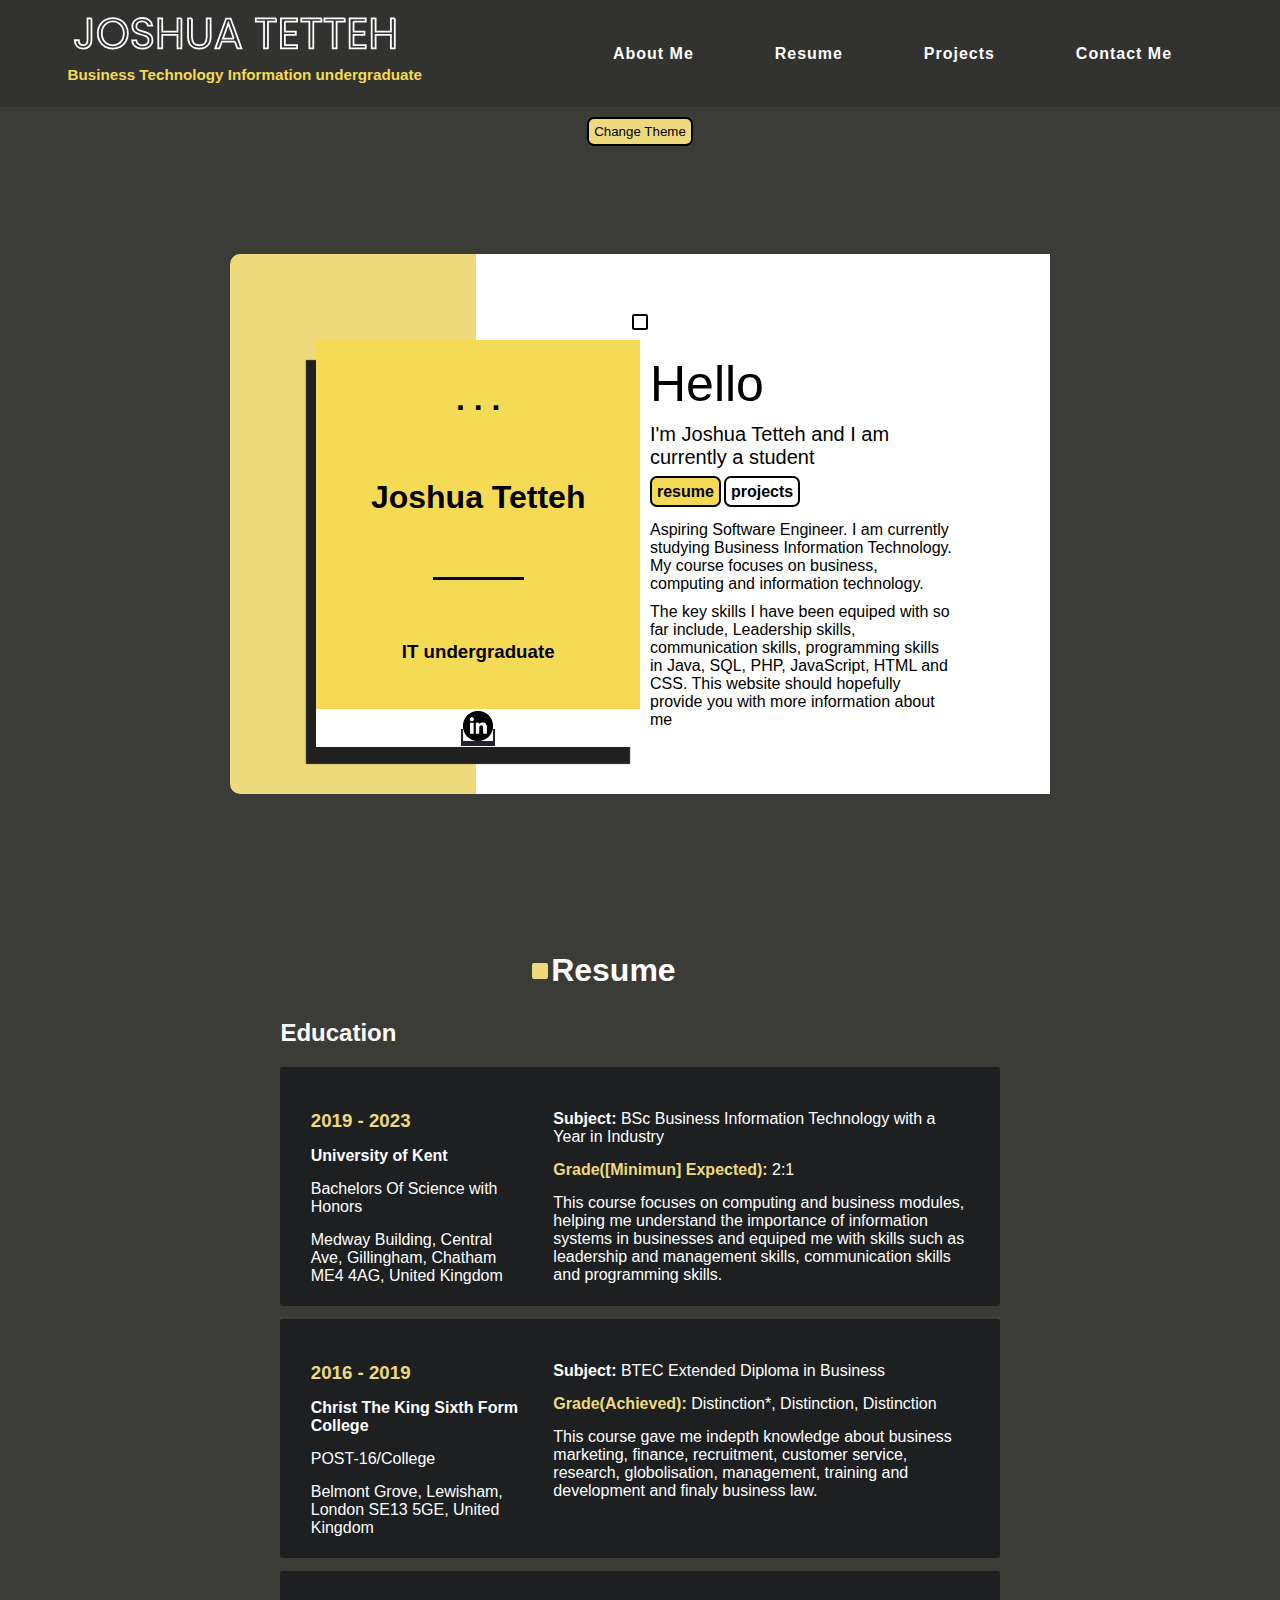
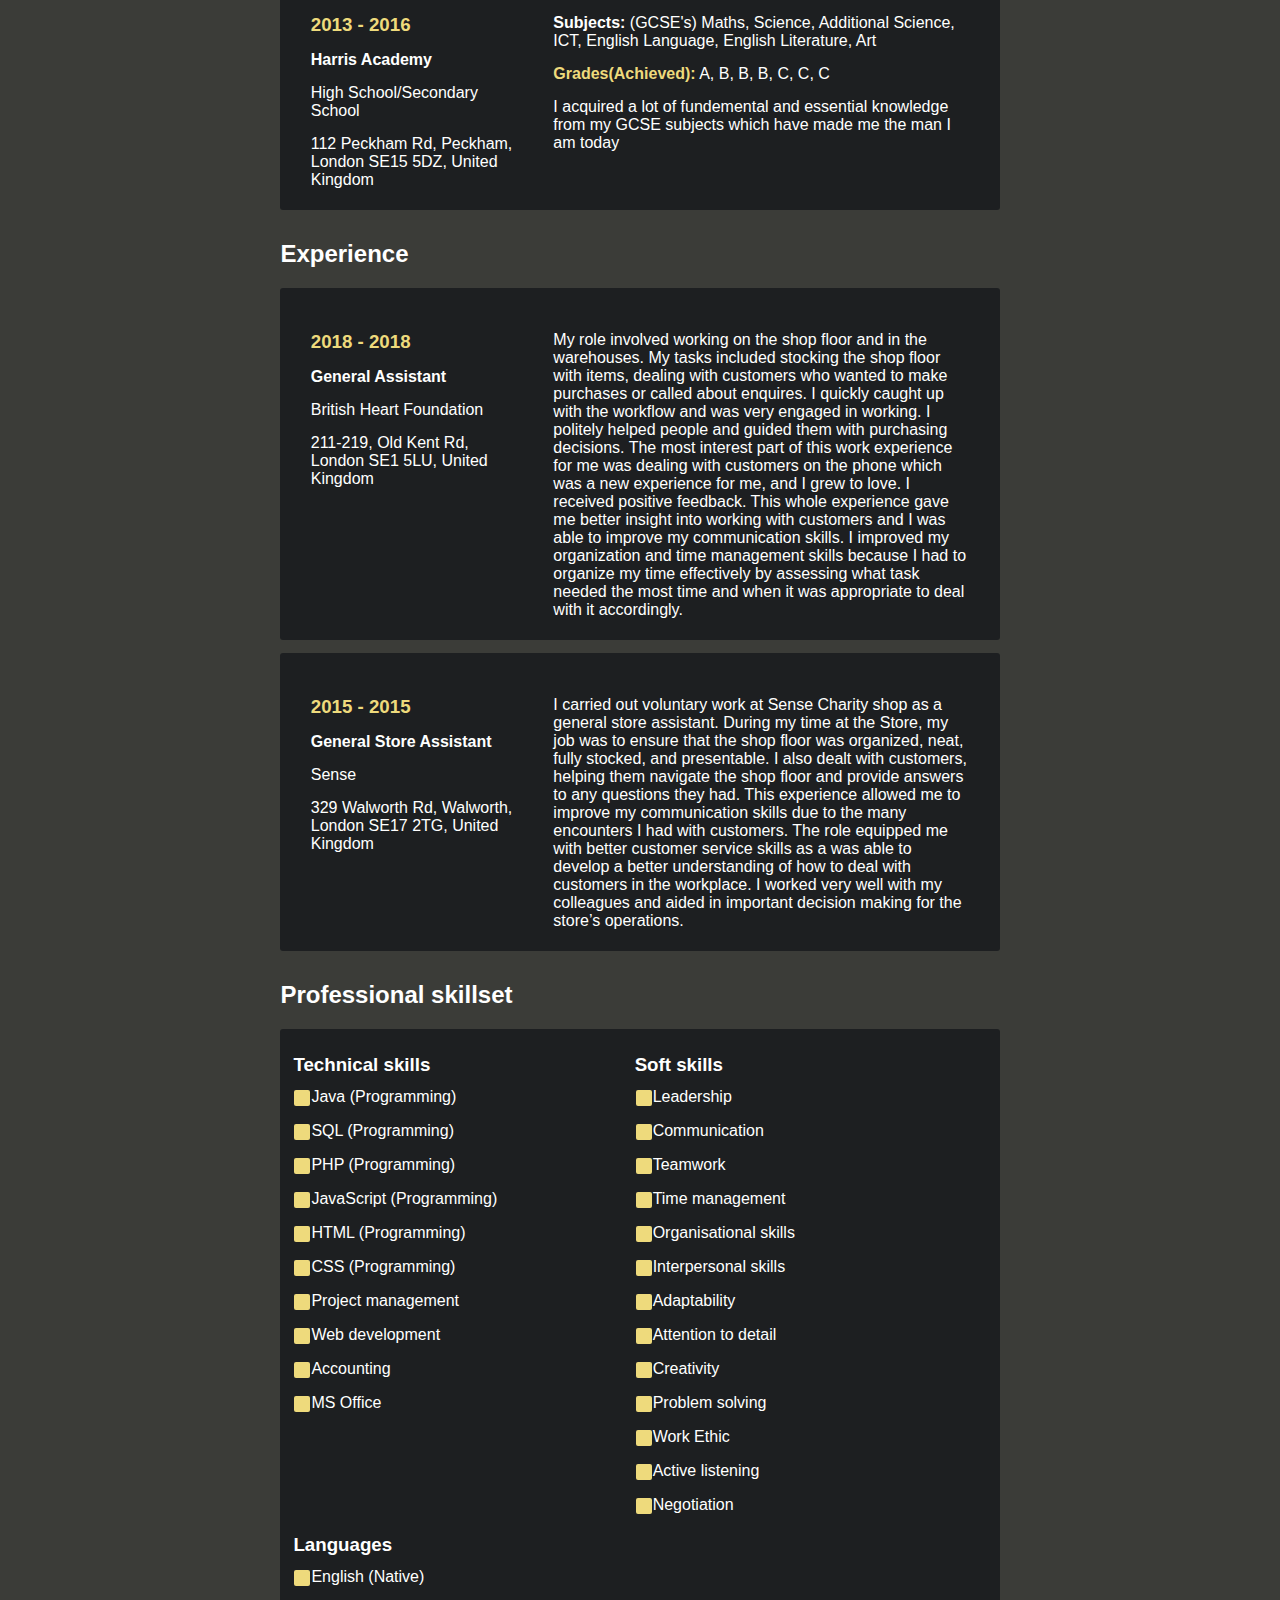
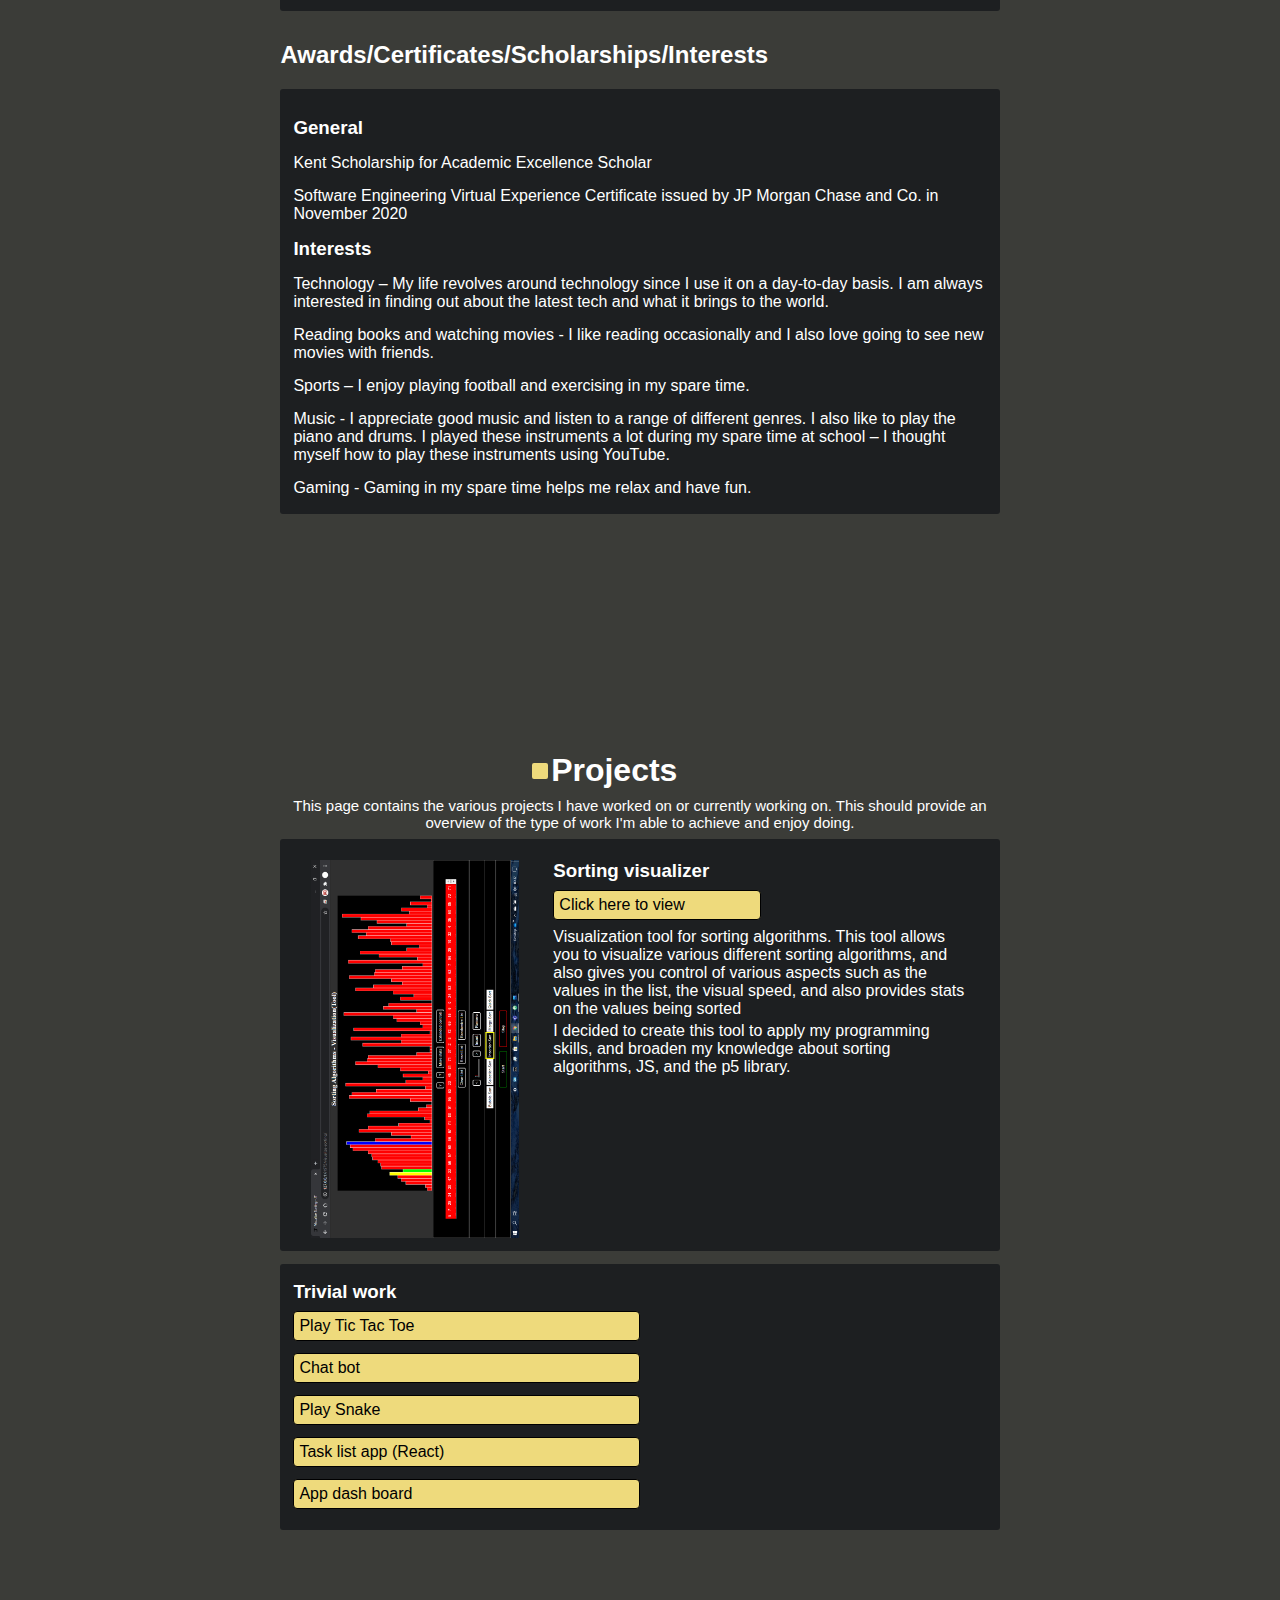
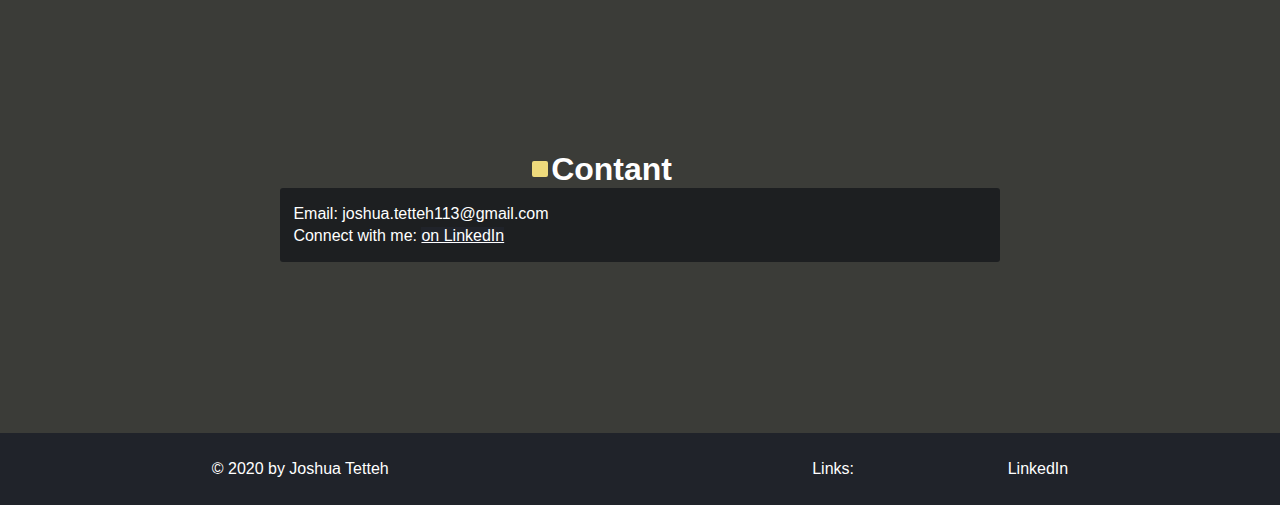
==== commit 41aeeb68: "added new link for app dashboard project" ====
--- a/index.html
+++ b/index.html
@@ -112,12 +112,12 @@
 			color: white;
 			letter-spacing: 1px;
 			font-weight: bold;
-			transition: 0.1s ease;
+			transition: letter-spacing 5s ease-out, 0.1s ease;
+			padding: 1px;
 		}
 
 		.navigation-links a:hover {
 			border-radius: 50px;
-			padding: 2px;
 			background-color: white;
 			color: black;
 			text-decoration: none;
@@ -125,7 +125,7 @@
 		}
 
 		.navigation-links a:active {
-			letter-spacing: 3px;
+			letter-spacing: 2px;
 		}
 
 		.focused-nav  {
@@ -702,7 +702,7 @@
 			}
 
 			.projects-description {
-				font-size: 12px;
+				font-size: 15px;
 			}
 
 			#backToTopButton {
@@ -884,7 +884,7 @@
 				.header { background-color: #fff; color: #000; }
 				#my-name-svg { background-color: #00f7; padding: 5px; border-radius: 2px; box-shadow: 0px 5px 15px 10px #77f7; }
 				@media all and (max-width: 768px) {.navigation-links { background-color: #e6dace; border-left: 2px solid #000; border-bottom-left-radius: 255px; } }
-				.navigation-links a { background: transparent; color: #000; transition: 0s; }
+				.navigation-links a { background: transparent; color: #000; }
 				.navigation-links a:hover, .navigation-links a:active { color: #00f; }
 				.burger div { background-color: #00f; }
 				#changeThemeBtn1 { border-radius: 15px; }
@@ -924,7 +924,7 @@
 				.header { background-color: #323330; color: #ff0; }
 				.header .title { color: #f5da55; min-height: 11vh; }
 				#my-name-svg { background: transparent; padding: 5px; border-radius: 2px; }
-				.navigation-links a { background: transparent; color: #fff; transition: 0s; }
+				.navigation-links a { background: transparent; color: #fff; }
 				.navigation-links a:hover, .navigation-links a:active { color: #eeda7c; background: transparent; }
 				.burger div { background-color: #f5da55; }
 				#changeThemeBtn1 { border-radius: 7px; }
@@ -1258,6 +1258,7 @@
 										<li><a href="./jarmein" class="semi-important-link" target="_blank">Chat bot</a></li>
 										<li><a href="./play-snake" class="semi-important-link" target="_blank">Play Snake</a></li>
 										<li><a href="./todo-list-app" class="semi-important-link" target="_blank">Task list app (React)</a></li>
+										<li><a href="./eco" class="semi-important-link" target="_blank">App dash board</a></li>
 										<!--<li><a class="semi-important-link" target="_blank">Coming soon</a></li>-->
 									</ul>
 								</div>
